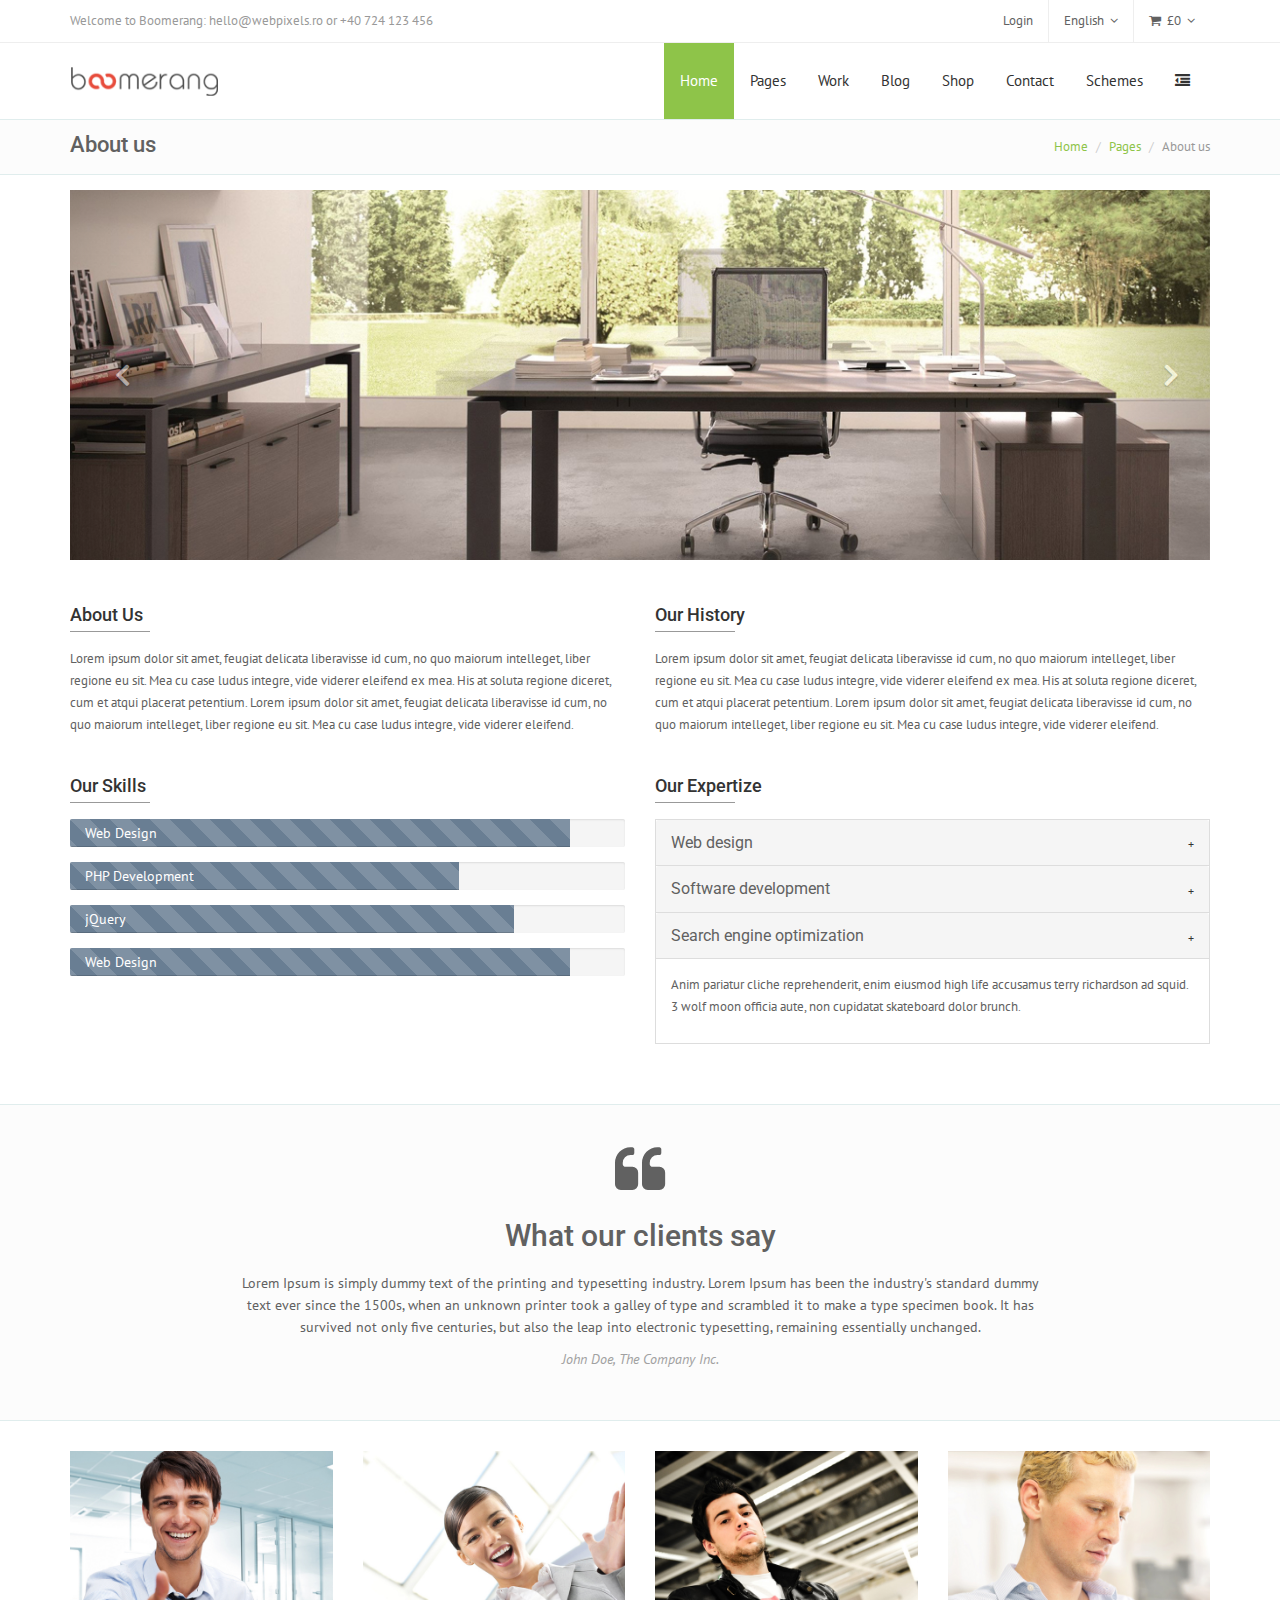
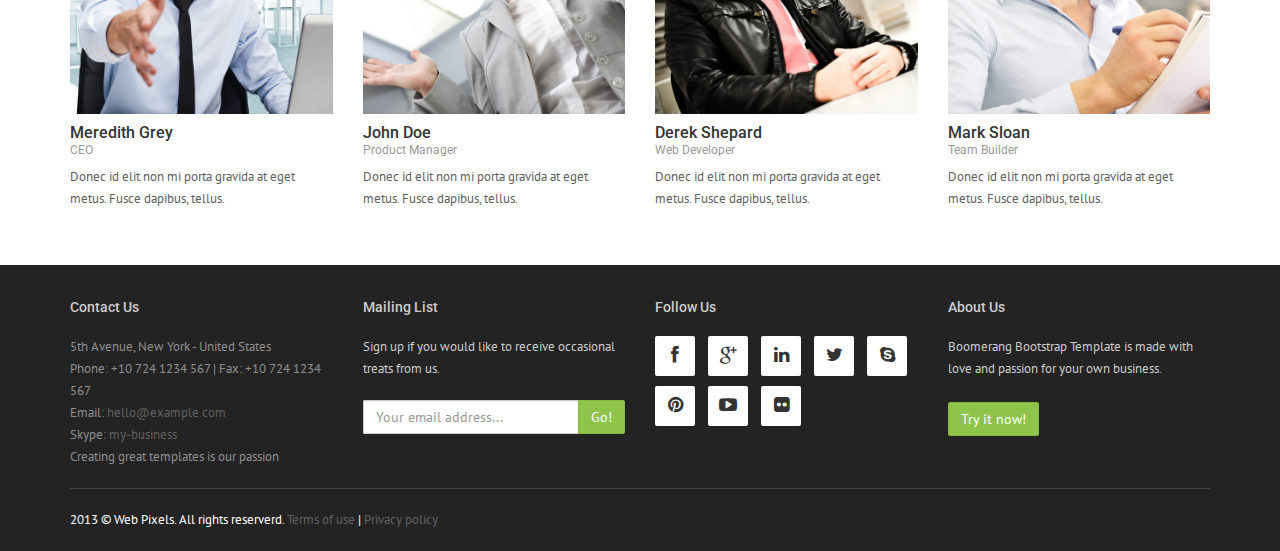
==== about2.html @ cbcce373 "Repositorio ekolimp iniciado" ====
<!DOCTYPE html>
<html>
<head>
	<meta charset="utf-8">
    <title>Boomerang Bootstrap Template: Welcome</title>
    <meta name="viewport" content="width=device-width, initial-scale=1.0">
    
    <!-- Required -->
    <link href="css/global-style.css" rel="stylesheet" type="text/css" media="screen">
<link rel="icon" href="images/favicon.png" type="image/png">

</head>
<body>

<section id="asideMenu" class="aside-menu">
	<form class="form-inline form-search">
        <div class="input-group">
            <input type="search" class="form-control" placeholder="Search..." />
            <span class="input-group-btn">
                <button id="btnHideAsideMenu" class="btn btn-close" type="button" title="Hide sidebar"><i class="fa fa-times"></i></button>
            </span>
        </div>
    </form>
	
    <h5 class="side-section-title">Optional sidebar menu</h5>
    <div class="nav">
    	<ul>
        	<li>
            	<a href="#">Home</a>
            </li>
            <li>
            	<a href="#">About us</a>
            </li>
            <li>
            	<a href="#">Blog</a>
            </li>
            <li>
            	<a href="#">Work</a>
            </li>
            <li>
            	<a href="#">Online shop</a>
            </li>
        </ul>
    </div>
    
    <h5 class="side-section-title">Social media</h5>
    <div class="social-media">
        <a href="#"><i class="fa fa-facebook facebook"></i></a>
        <a href="#"><i class="fa fa-google-plus google"></i></a>
        <a href="#"><i class="fa fa-twitter twitter"></i></a>
    </div>
    
    <h5 class="side-section-title">Contact information</h5>
    <div class="contact-info">
        <h5>Address</h5>
        <p>5th Avenue, New York - United States</p>
        
        <h5>Email</h5>
        <p>hello@webpixels.ro</p>
        
        <h5>Phone</h5>
        <p>+10 724 1234 567</p>
    </div>
</section>
<div class="wrapper">
	<div class="top-header">
	<div class="container">
        <div class="row">
            <div class="col-sm-12">
            	<span class="aux-text hidden-xs">
                    Welcome to Boomerang: hello@webpixels.ro or +40 724 123 456
                </span>
            	<nav class="top-header-menu">
                    <ul class="menu">
                        <li><a href="sign-in.html">Login</a></li>
                        <li class="aux-languages dropdown"><a href="#"><span class="language name">English</span></a>
                            <ul id="auxLanguages" class="sub-menu">
                                <li><a href="#"><span class="language">German</span></a></li>
                                <li><span class="language language-active">English</span></li>
                                <li><a href="#"><span class="language">Greek</span></a></li>
                                <li><a href="#"><span class="language">Spanish</span></a></li>
                            </ul>
                        </li>
                        <li class="shopping-cart dropdown">
                            <a href="#" title="View your shopping cart"><i class="fa fa-shopping-cart"></i><span class="amount">&pound;0</span></a>
                
                            <ul class="sub-menu">     
                                <li>                                      
                                    <div class="dropdown-cart">
                                        <span class="cart-items">You have <strong>3</strong> items in your cart</span>
                                        <table class="table table-cart">
                                            <tbody>
                                                <tr>
                                                    <th colspan="2">Product</th>
                                                    <th class="text-center">Qty</th>
                                                    <th>Total</th>
                                                </tr>
                                            
                                                <tr>
                                                    <td><img src="images/prv/product-3.png" class="img-center" alt=""></td>
                                                    <td><a href="">Asus Ultra Notebook</a></td>
                                                    <td class="text-center">2</td>
                                                    <td>$600.99</td>
                                                </tr>
                                                <tr>
                                                    <td><img src="images/prv/product-2.png" class="img-center" alt=""></td>
                                                    <td><a href="">Mouse Microsoft</a></td>
                                                    <td class="text-center">3</td>
                                                    <td>$600.99</td>
                                                </tr>
                                                <tr>
                                                    <td><img src="images/prv/product-4.png" class="img-center" alt=""></td>
                                                    <td><a href="">Samsung Galaxy S4</a></td>
                                                    <td class="text-center">1</td>
                                                    <td>$600.99</td>
                                                </tr>
                                            </tbody>
                                        </table>
                                        <div class="row">
                                            <div class="col-md-6">
                                                <a href="shop-cart.html" class="btn btn-xs btn-three">Edit cart</a>
                                            </div>
                                            <div class="col-md-6">
                                                <a href="#" class="btn btn-xs btn-two pull-right">Proceed to checkout</a>
                                                <span class="clearfix"></span>
                                            </div>
                                        </div>
                                    </div>
                                </li>                                                                                                    
                            </ul>                                                                                                          
                        </li>
                    </ul>
				</nav>
            </div>
        </div>
    </div>
</div>

<header>
    <div class="navbar navbar-white" role="navigation">
        <div class="container">
            <div class="navbar-header">
            	<button type="button" class="navbar-toggle navbar-toggle-aside-menu">
                    <i class="fa fa-outdent icon-custom"></i>
                </button>
                <button type="button" class="navbar-toggle" data-toggle="collapse" data-target=".navbar-collapse">
                    <span class="sr-only">Toggle navigation</span>
                    <span class="icon-bar"></span>
                    <span class="icon-bar"></span>
                    <span class="icon-bar"></span>
                </button>
                <a class="navbar-brand" href="index.html">
                	<img src="images/boomerang-logo.png" alt="Boomerang Bootstrap Template Logo">
                </a>
            </div>
            <div class="navbar-collapse collapse">
                <ul class="nav navbar-nav navbar-right">
                	<li class="active">
                    	<a href="#" class="dropdown-toggle" data-toggle="dropdown" data-hover="dropdown" data-close-others="true">Home</a>
                        <ul class="dropdown-menu">
                            <li><a href="index.html">Homepage: Landing</a></li>
                            <li><a href="index2.html">Homepage: Classic</a></li>
                            <li><a href="shop-home.html">Homepage: Shop</a></li>
                        </ul>
                	</li>
                    <li class="dropdown">
                    	<a href="#" class="dropdown-toggle" data-toggle="dropdown" data-hover="dropdown" data-close-others="true">Pages</a>
                        <ul class="dropdown-menu">
                            <li><a href="about.html">About us: One</a></li>
                            <li><a href="about2.html">About us: Two</a></li>
                            <li><a href="services.html">Services: One</a></li>
                            <li><a href="services2.html">Services: Two</a></li>
                            <li><a href="team.html">Team</a></li>
                            <li><a href="listings.html">Listings</a></li>
                            <li><a href="pricing.html">Pricing plans</a></li>
                            <li><a href="timeline.html">Timeline</a></li>
                            <li><a href="sign-in.html">Sign in</a></li>
                            <li><a href="sign-up.html">Sign up</a></li>
                            <li><a href="shop-account.html">Sign in/Sign up</a></li>
                            <li><a href="faq.html">FAQ</a></li>
                            <li><a href="404.html">Error 404</a></li>
                        </ul>
                	</li>
                    <li class="dropdown">
                    	<a href="#" class="dropdown-toggle" data-toggle="dropdown" data-hover="dropdown" data-close-others="true">Work</a>
                        <ul class="dropdown-menu">
                            <li><a href="work.html">Work: Basic 3 columns</a></li>
                            <li><a href="work2.html">Work: Basic 4 columns</a></li>
                            <li><a href="work3.html">Work: With header 3 columns</a></li>
                            <li><a href="work4.html">Work: With header 4 columns</a></li>
                            <li><a href="work-project.html">Single project: Fluid</a></li>
                            <li><a href="work-project2.html">Single project: Vertical</a></li>
                        </ul>
                	</li>
                    <li class="dropdown">
                    	<a href="#" class="dropdown-toggle" data-toggle="dropdown" data-hover="dropdown" data-close-others="true">Blog</a>
                        <ul class="dropdown-menu">
                            <li><a href="blog-grid.html">Blog: Grid Large</a></li>
                            <li><a href="blog-grid2.html">Blog: Grid Medium</a></li>
                            <li><a href="blog-list.html">Blog: List</a></li>
                            <li><a href="blog-masonry.html">Blog: Masonry </a></li>
                            <li><a href="blog-post.html">Post: Standard</a></li>
                            <li><a href="blog-post2.html">Post: Fluid</a></li>
                        </ul>
                	</li>
                    <li class="dropdown">
                    	<a href="#" class="dropdown-toggle" data-toggle="dropdown" data-hover="dropdown" data-close-others="true">Shop</a>
                        <ul class="dropdown-menu">
                            <li><a href="shop-home.html">Homepage</a></li>
                            <li><a href="shop-products.html">All products</a></li>
                            <li><a href="shop-product.html">Single product</a></li>
                            <li><a href="shop-cart.html">Cart</a></li>
                            <li><a href="shop-account.html">Account</a></li>
                            <li><a href="shop-profile.html">User profile</a></li>
                            <li><a href="shop-order-history.html">Order history</a></li>
                            <li><a href="shop-whishlist.html">Whishlist</a></li>
                            <li><a href="shop-invoice.html">Invoice</a></li>
                            
                        </ul>
                	</li>
                    <li class="dropdown">
                    	<a href="#" class="dropdown-toggle" data-toggle="dropdown" data-hover="dropdown" data-close-others="true">Contact</a>
                        <ul class="dropdown-menu">
                            <li><a href="contact.html">Contact: Fluid</a></li>
                            <li><a href="contact2.html">Contact: Compact</a></li>
                        </ul>
                	</li>
                    <li class="dropdown hidden-xs">
                    	<a href="#" class="dropdown-toggle" data-toggle="dropdown" data-hover="dropdown" data-close-others="true">Schemes</a>
                        <ul class="dropdown-menu">
                            <li>
                            	<div class="dropdown-style-switcher">
                                    <form class="form-light">
                                        <div class="row">
                                            <div class="col-md-6">
                                                <div class="form-group">
                                                    <label>Layout</label>
                                                    <select id="cmbLayout" class="form-control">
                                                    	<option value="1">Fluid</option>
                                                        <option value="2">Boxed</option>
                                                    </select>
                                                </div>
                                            </div>
                                            <div class="col-md-6">
                                                <div class="form-group">
                                                    <label for="lastName">Colors</label>
                                                    <span class="color-picker">
                                                    	<a href="#" id="cmdRed" class="color-red" title="Red">Red</a>
                                                        <a href="#" id="cmdViolet" class="color-violet" title="Violet">Violet</a>
                                                        <a href="#" id="cmdBlue" class="color-blue" title="Blue">Blue</a>
                                                        <a href="#" id="cmdGreen" class="color-green" title="Green">Green</a>
                                                        <a href="#" id="cmdYellow" class="color-yellow" title="Yellow">Yellow</a>
                                                        <a href="#" id="cmdOrange" class="color-orange" title="Orange">Orange</a>
                                                    </span>
                                                </div>
                                            </div>
                                        </div>  
                                        <div class="row">
                                            <div class="col-md-6">
                                                <div class="form-group">
                                                    <label>Top Header</label>
                                                    <select id="cmbTopHeader" class="form-control">
                                                        <option value="1">Show</option>
                                                        <option value="2">Hide</option>
                                                    </select>
                                                 </div>
                                             </div>
                                        </div>
                                                
                                        <div class="row hide">
                                            <div class="col-md-6">
                                                <div class="form-group">
                                                    <label>Header style</label>
                                                    <select id="cmbTopHeader" class="form-control">
                                                        <option value="1">Header style 1</option>
                                                        <option value="2">Header style 2</option>
                                                    </select>
                                                 </div>
                                             </div>
                                        </div>      
                                        <div class="row">
                                            <div class="col-md-6">
                                                <div class="form-group">
                                                    <label>Choose pattern/background</label>
                                                    <select id="cmbBackground" class="form-control">
                                                    	<option value="1">Pattern 1</option>
                                                        <option value="2">Pattern 2</option>
                                                        <option value="3">Pattern 3</option>
                                                        <option value="4">Pattern 4</option>
                                                        <option value="5">Background 1</option>
                                                        <option value="6">Background 2</option>
                                                    </select>
                                                 </div>
                                            </div>
                                        </div>
                                    </form>
                                </div>
                            </li>
                        </ul>
                	</li>
                    <li class="dropdown hide" style="z-index:500;">
                    	<a href="#" class="dropdown-toggle dropdown-form-toggle" data-toggle="dropdown"><i class="fa fa-search"></i></a>
                        <ul class="dropdown-menu dropdown-menu-user">
                            <li id="dropdownForm">
                            	<div class="dropdown-form">
                                	<form role="form" class="p-15">
                                        <div class="form-group">
                                        	<input type="search" class="form-control" id="email" placeholder="Enter email">
                                        </div>
                                    </form>
                                </div>
                            </li>
                        </ul>
                	</li>
                    <li class="hidden-xs">
                        <a href="#" id="cmdAsideMenu" class="dropdown-toggle dropdown-form-toggle" title="Open sidebar">
                        	<i class="fa fa-outdent"></i>
                        </a>
                    </li>
                </ul>
            </div><!--/.nav-collapse -->
        </div>
    </div>
</header>
    <div class="pg-opt pin">
        <div class="container">
            <div class="row">
                <div class="col-md-6">
                    <h2>About us</h2>
                </div>
                <div class="col-md-6">
                    <ol class="breadcrumb">
                        <li><a href="#">Home</a></li>
                        <li><a href="#">Pages</a></li>
                        <li class="active">About us</li>
                    </ol>
                </div>
                
            </div>
        </div>
    </div>
    
    <section class="slice p-15">
        <div class="w-section inverse">
            <div class="container">
                <div id="homepageCarousel" class="carousel carousel-1 slide color-two-l" data-ride="carousel">
                    <!-- Indicators -->
                    <ol class="carousel-indicators hide">
                        <li data-target="#homepageCarousel" data-slide-to="0" class="active"></li>
                    </ol>
                    
                    <div class="carousel-inner" style="height:370px;">
                        <div class="item active">
                            <img src="images/prv/about-img-1.jpg" alt="">
                        </div>  
                        <div class="item">
                            <img src="images/prv/about-img-2.jpg" alt="">
                        </div>        
                    </div>
                    
                    <!-- Controls -->
                    <a class="left carousel-control" href="#homepageCarousel" data-slide="prev">
                        <i class="fa fa-angle-left"></i>
                    </a>
                    <a class="right carousel-control" href="#homepageCarousel" data-slide="next">
                        <i class="fa fa-angle-right"></i>
                    </a>     
                </div>
            </div>
        </div>
    </section>
    
    <section class="slice bg-3">
        <div class="w-section inverse">
            <div class="container">
                <div class="row">
                    <div class="col-md-6">
                        <h3 class="section-title">About us</h3>
                        <p>
                        Lorem ipsum dolor sit amet, feugiat delicata liberavisse id cum, no quo maiorum intelleget, liber regione eu sit. Mea cu case ludus integre, vide viderer eleifend ex mea. His at soluta regione diceret, cum et atqui placerat petentium. Lorem ipsum dolor sit amet, feugiat delicata liberavisse id cum, no quo maiorum intelleget, liber regione eu sit. Mea cu case ludus integre, vide viderer eleifend.
                        </p>
                    </div>
                    <div class="col-md-6">
                        <h3 class="section-title">Our history</h3>
                        <p>
                        Lorem ipsum dolor sit amet, feugiat delicata liberavisse id cum, no quo maiorum intelleget, liber regione eu sit. Mea cu case ludus integre, vide viderer eleifend ex mea. His at soluta regione diceret, cum et atqui placerat petentium. Lorem ipsum dolor sit amet, feugiat delicata liberavisse id cum, no quo maiorum intelleget, liber regione eu sit. Mea cu case ludus integre, vide viderer eleifend.
                        </p>
                    </div>
                </div>
                <div class="row">
                    <div class="col-md-6">
                        <div class="subsection">
                            <h3 class="section-title">Our skills</h3>
                            <div class="progress progress-striped">
                                <div class="progress-bar progress-bar-two" role="progressbar" aria-valuenow="90" aria-valuemin="0" aria-valuemax="100" style="width: 90%">
                                <span class="sr-only">Web Design</span>
                                </div>
                            </div>
                            <div class="progress progress-striped">
                                <div class="progress-bar progress-bar-two" role="progressbar" aria-valuenow="70" aria-valuemin="0" aria-valuemax="100" style="width: 70%">
                                <span class="sr-only">PHP Development</span>
                                </div>
                            </div>
                            <div class="progress progress-striped">
                                <div class="progress-bar progress-bar-two" role="progressbar" aria-valuenow="80" aria-valuemin="0" aria-valuemax="100" style="width: 80%">
                                <span class="sr-only">jQuery</span>
                                </div>
                            </div>
                            <div class="progress progress-striped">
                                <div class="progress-bar progress-bar-two" role="progressbar" aria-valuenow="90" aria-valuemin="0" aria-valuemax="100" style="width: 90%">
                                <span class="sr-only">Web Design</span>
                                </div>
                            </div>
                        </div>
                    </div>
                    <div class="col-md-6">
                        <div class="subsection">
                            <h3 class="section-title">Our expertize</h3>
                            <div class="widget">
                                <div class="panel-group" id="accordion">
                                    <div class="panel panel-default">
                                      <div class="panel-heading">
                                        <h4 class="panel-title">
                                          <a data-toggle="collapse" data-parent="#accordion" href="#collapseOne" class="collapsed">
                                            Web design
                                          </a>
                                        </h4>
                                      </div>
                                      <div id="collapseOne" class="panel-collapse collapse" style="height: 0px;">
                                        <div class="panel-body">
                                        <p>
                                          Anim pariatur cliche reprehenderit, enim eiusmod high life accusamus terry richardson ad squid. 3 wolf moon officia aute, non cupidatat skateboard dolor brunch. Food truck quinoa nesciunt laborum eiusmod. Brunch 3 wolf moon tempor, sunt aliqua put a bird on it squid single-origin coffee nulla assumenda shoreditch et. Nihil anim keffiyeh helvetica, craft beer labore wes anderson cred nesciunt sapiente ea proident. Ad vegan excepteur butcher vice lomo.
                                        </p>
                                        </div>
                                      </div>
                                    </div>
                                    <div class="panel panel-default">
                                      <div class="panel-heading">
                                        <h4 class="panel-title">
                                          <a data-toggle="collapse" data-parent="#accordion" href="#collapseTwo" class="collapsed">
                                            Software development
                                          </a>
                                        </h4>
                                      </div>
                                      <div id="collapseTwo" class="panel-collapse collapse" style="height: 0px;">
                                        <div class="panel-body">
                                          <p>
                                          Anim pariatur cliche reprehenderit, enim eiusmod high life accusamus terry richardson ad squid. 3 wolf moon officia aute, non cupidatat skateboard dolor brunch. Food truck quinoa nesciunt laborum eiusmod. Brunch 3 wolf moon tempor, sunt aliqua put a bird on it squid single-origin coffee nulla assumenda shoreditch et. Nihil anim keffiyeh helvetica, craft beer labore wes anderson cred nesciunt sapiente ea proident. Ad vegan excepteur butcher vice lomo.
                                        </p>
                                        </div>
                                      </div>
                                    </div>
                                    <div class="panel panel-default">
                                      <div class="panel-heading">
                                        <h4 class="panel-title">
                                          <a data-toggle="collapse" data-parent="#accordion" href="#collapseThree" class="">
                                            Search engine optimization
                                          </a>
                                        </h4>
                                      </div>
                                      <div id="collapseThree" class="panel-collapse in" style="height: auto;">
                                        <div class="panel-body">
                                          <p>
                                          Anim pariatur cliche reprehenderit, enim eiusmod high life accusamus terry richardson ad squid. 3 wolf moon officia aute, non cupidatat skateboard dolor brunch.
                                        </p>
                                        </div>
                                      </div>
                                    </div>
                                  </div>
                            </div>
                        </div>
                    </div>
                </div>
            </div>
        </div>
    </section>
         
    <section class="slice bg-5">
        <div class="w-section inverse">
            <div class="container">
                <div class="row">
                    <div class="col-md-12">
                        <div class="text-center">
                            <h4><i class="fa fa-quote-left fa-3x"></i></h4>
                            <h2>What our clients say</h2>
                            <div class="testimonial-text">
                                <p>
                                   Lorem Ipsum is simply dummy text of the printing and typesetting industry. Lorem Ipsum has been the industry's standard dummy text ever since the 1500s, when an unknown printer took a galley of type and scrambled it to make a type specimen book. It has survived not only five centuries, but also the leap into electronic typesetting, remaining essentially unchanged.
                                </p>
                                <p class="testimonial-author">John Doe, The Company Inc.</p>
                            </div>
                            <span class="clearfix"></span>
                        </div>
                    </div>
                </div>
            </div>
        </div>
    </section>
    
    <section class="slice bg-3 animate-hover-slide-3">
        <div class="w-section inverse">
            <div class="container">
                <div class="row">   
                	<div class="col-md-3">
                        <div class="w-box inverse">
                            <div class="figure">
                                <img alt="" src="images/prv/team-img-5.jpg" class="img-responsive">
                                <div class="figcaption">                                    
                                    <ul class="social-icons text-right">
                                    	<li class="text pull-left">More on:</li>
                                        <li class="facebook"><a href="#"><i class="fa fa-facebook"></i></a></li>
                                        <li class="twitter"><a href="#"><i class="fa fa-twitter"></i></a></li>
                                        <li class="linkedin"><a href="#"><i class="fa fa-linkedin"></i></a></li>
                                    </ul>
                                </div>
                            </div>
                            <h2>Meredith Grey<small>CEO</small></h2>
                            <p>
                            Donec id elit non mi porta gravida at eget metus. Fusce dapibus, tellus.
                            </p>
                        </div>
                    </div>

                    <div class="col-md-3">
                        <div class="w-box inverse">
                            <div class="figure">
                                <img alt="" src="images/prv/team-img-3.jpg" class="img-responsive">
                                <div class="figcaption">                                    
                                    <ul class="social-icons text-right">
                                    	<li class="text pull-left">More on:</li>
                                        <li class="facebook"><a href="#"><i class="fa fa-facebook"></i></a></li>
                                        <li class="twitter"><a href="#"><i class="fa fa-twitter"></i></a></li>
                                        <li class="linkedin"><a href="#"><i class="fa fa-linkedin"></i></a></li>
                                    </ul>
                                </div>
                            </div>
                            <h2>John Doe<small>Product Manager</small></h2>
                            <p>
                            Donec id elit non mi porta gravida at eget metus. Fusce dapibus, tellus.
                            </p>
                        </div>
                    </div>
                    
                    <div class="col-md-3">
                        <div class="w-box inverse">
                            <div class="figure">
                                <img alt="" src="images/prv/team-img-1.jpg" class="img-responsive">
                                <div class="figcaption">                                    
                                    <ul class="social-icons text-right">
                                    	<li class="text pull-left">More on:</li>
                                        <li class="facebook"><a href="#"><i class="fa fa-facebook"></i></a></li>
                                        <li class="twitter"><a href="#"><i class="fa fa-twitter"></i></a></li>
                                        <li class="linkedin"><a href="#"><i class="fa fa-linkedin"></i></a></li>
                                    </ul>
                                </div>
                            </div>
                            <h2>Derek Shepard<small>Web Developer</small></h2>
                            <p>
                            Donec id elit non mi porta gravida at eget metus. Fusce dapibus, tellus.
                            </p>
                        </div>
                    </div>
                    
                    <div class="col-md-3">
                        <div class="w-box inverse">
                            <div class="figure">
                                <img alt="" src="images/prv/team-img-2.jpg" class="img-responsive">
                                <div class="figcaption">                                    
                                    <ul class="social-icons text-right">
                                    	<li class="text pull-left">More on:</li>
                                        <li class="facebook"><a href="#"><i class="fa fa-facebook"></i></a></li>
                                        <li class="twitter"><a href="#"><i class="fa fa-twitter"></i></a></li>
                                        <li class="linkedin"><a href="#"><i class="fa fa-linkedin"></i></a></li>
                                    </ul>
                                </div>
                            </div>
                            <h2>Mark Sloan<small>Team Builder</small></h2>
                            <p>
                            Donec id elit non mi porta gravida at eget metus. Fusce dapibus, tellus.
                            </p>
                        </div>
                    </div>
        
                </div>
            </div>
        </div>
    </section>
    
        <footer>
    <div class="container">
        <div class="row">
            <div class="col-md-3">
            	<div class="col">
                   <h4>Contact us</h4>
                   <ul>
                        <li>5th Avenue, New York - United States</li>
                        <li>Phone: +10 724 1234 567 | Fax: +10 724 1234 567 </li>
                        <li>Email: <a href="mailto:hello@example.com" title="Email Us">hello@example.com</a></li>
                        <li>Skype: <a href="skype:my.business?call" title="Skype us">my-business</a></li>
                        <li>Creating great templates is our passion</li>
                    </ul>
                 </div>
            </div>
            
            <div class="col-md-3">
            	<div class="col">
                    <h4>Mailing list</h4>
                    <p>Sign up if you would like to receive occasional treats from us.</p>
                    <form class="form-inline">
                        <div class="input-group">
                            <input type="text" class="form-control" placeholder="Your email address..." />
                            <span class="input-group-btn">
                                <button class="btn btn-two" type="button">Go!</button>
                            </span>
                        </div>
                    </form>
                </div>
            </div>
            
            <div class="col-md-3">
            	<div class="col col-social-icons">
                    <h4>Follow us</h4>
                    <a href="#"><i class="fa fa-facebook"></i></a>
                    <a href="#"><i class="fa fa-google-plus"></i></a>
                    <a href="#"><i class="fa fa-linkedin"></i></a>
                    <a href="#"><i class="fa fa-twitter"></i></a>
                    <a href="#"><i class="fa fa-skype"></i></a>
                    <a href="#"><i class="fa fa-pinterest"></i></a>
                    <a href="#"><i class="fa fa-youtube-play"></i></a>
                    <a href="#"><i class="fa fa-flickr"></i></a>
                </div>
            </div>

             <div class="col-md-3">
             	<div class="col">
                    <h4>About us</h4>
                    <p>
                    Boomerang Bootstrap Template is made with love and passion for your own business.
                    <br /><br />
                    <a href="#" class="btn btn-two">Try it now!</a>
                    </p>
                </div>
            </div>
        </div>
        
        <hr />
        
        <div class="row">
        	<div class="col-lg-9 copyright">
            	2013 &copy; Web Pixels. All rights reserverd. 
                <a href="#">Terms of use</a> | 
                <a href="#">Privacy policy</a>
            </div>
            <div class="col-lg-3 footer-logo">
            	
            </div>
        </div>
    </div>
</footer></div>

<!-- JavaScript -->
<script type="text/javascript" src="js/jquery.js"></script>
<script type="text/javascript" src="assets/bootstrap/js/bootstrap.min.js"></script>
<script type="text/javascript" src="js/modernizr.custom.js"></script>
<script type="text/javascript" src="js/jquery.mousewheel-3.0.6.pack.js"></script>
<script type="text/javascript" src="js/jquery.cookie.js"></script>
<script type="text/javascript" src="js/jquery.easing.js"></script>

<!--[if lt IE 9]>
    <script src="js/html5shiv.js"></script>
    <script src="js/respond.min.js"></script>
<![endif]-->

<script type="text/javascript" src="assets/hover-dropdown/bootstrap-hover-dropdown.min.js"></script>
<script type="text/javascript" src="assets/masonry/masonry.js"></script>
<script type="text/javascript" src="assets/page-scroller/jquery.ui.totop.min.js"></script>
<script type="text/javascript" src="assets/mixitup/jquery.mixitup.js"></script>
<script type="text/javascript" src="assets/mixitup/jquery.mixitup.init.js"></script>
<script type="text/javascript" src="assets/fancybox/jquery.fancybox.pack.js?v=2.1.5"></script>
<script type="text/javascript" src="assets/easy-pie-chart/jquery.easypiechart.js"></script>
<script type="text/javascript" src="assets/waypoints/waypoints.min.js"></script>
<script type="text/javascript" src="js/jquery.wp.custom.js"></script>
</body>
</html>
---- css/global-style.css ----
/*Theme Name: Boomerang Bootstrap TemplateTheme URI: http://preview.webpixels.ro/bomerang/Description: Boomerang Bootstrap Template for corporate, digital agency, photostudio, creative, frelancers or business. Based on a unique, clean & minimal design and packed with a tons of cool features.Author: Alexis EnacheAuthor URI: http://www.webpixels.roVersion: 1.1License URI: http://wrapbootstrap.com*/@import url(http://fonts.googleapis.com/css?family=PT+Sans:400,700,400italic);
  @import "http://fonts.googleapis.com/css?family=Roboto:400,300,500,500italic,700,900,400italic,700italic";
  @import url(../assets/bootstrap/css/bootstrap.min.css);
  @import url(../assets/fancybox/jquery.fancybox.css);
  @import url(../font-awesome/css/font-awesome.css);
  @import url(../assets/animate/animate.css);
  @import url(../assets/easy-pie-chart/easypiechart.css);
  @import url(../assets/timeline/timeline.css);
  body
{
  background:#f3f3f3;
  font-family:"PT Sans",sans-serif !important;
  font-size:13px;
  line-height:22px;
  font-weight:300;
  color:#616161
}
.body-bg-1
{
  background:url("../images/background/slash_it.png") repeat
}
.body-bg-2
{
  background:url("../images/background/grey_wash_wall.png") repeat
}
.body-bg-3
{
  background:url("../images/background/mooning.png") repeat
}
.body-bg-4
{
  background:url("../images/background/squairy_light.png") repeat
}
.body-bg-5
{
  background:url("../images/background/bg-img-1.jpg") no-repeat fixed
}
.body-bg-6
{
  background:url("../images/background/bg-img-2.jpg") no-repeat fixed
}


/* MODIFICADO REYZ */

.wp-theme-3 .btn
{
  font-weight:normal;
  white-space:nowrap;
  vertical-align:middle;
  cursor:pointer;
  background-image:none;
  border:1px solid transparent;
  border-radius:2px;
  -webkit-user-select:none;
  -moz-user-select:none;
  -ms-user-select:none;
  -o-user-select:none;
  user-select:none
}
.wp-theme-3 .btn i
{
  margin-right:4px
}
.wp-theme-3 .btn-lg
{
  padding:10px 16px;
  font-size:18px;
  line-height:1.33;
  border-radius:3px
}
.wp-theme-3 .btn-lg i
{
  font-size:24px;
  position:relative;
  top:3px
}
.wp-theme-3 .btn-xs
{
  padding:4px 10px
}
.wp-theme-3 .btn-one
{
  background-color:none;
  border:2px solid #FFF;
  color:#FFF
}
.wp-theme-3 .btn-one:hover,.wp-theme-3 .btn-one:focus,.wp-theme-3 .btn-one:active,.wp-theme-3 .btn-one.active,.wp-theme-3 .open .dropdown-toggle.btn-one
{
  color:#8ec449;
  background-color:#FFF;
  border-color:#FFF
}
.wp-theme-3 .btn-one:active,.wp-theme-3 .btn-one.active,.wp-theme-3 .open .dropdown-toggle.btn-one
{
  background-image:none
}
.wp-theme-3 .btn-two
{
  color:#ffffff;
  background-color:#8ec449;
  border:1px solid;
  border-color:#84ba3f
}
.wp-theme-3 .btn-two:hover,.wp-theme-3 .btn-two:focus,.wp-theme-3 .btn-two:active,.wp-theme-3 .btn-two.active,.wp-theme-3 .open .dropdown-toggle.btn-two
{
  color:#ffffff;
  background-color:#7ab035;
  border-color:#7ab035
}
.wp-theme-3 .btn-two:active,.wp-theme-3 .btn-two.active,.wp-theme-3 .open .dropdown-toggle.btn-two
{
  background-image:none
}
.wp-theme-3 .btn-three
{
  color:#ffffff;
  background-color:#333;
  border:1px solid;
  border-color:#292929
}
.wp-theme-3 .btn-three:hover,.wp-theme-3 .btn-three:focus,.wp-theme-3 .btn-three:active,.wp-theme-3 .btn-three.active,.wp-theme-3 .open .dropdown-toggle.btn-three
{
  color:#ffffff;
  background-color:#1f1f1f;
  border-color:#1f1f1f
}
.wp-theme-3 .btn-three:active,.wp-theme-3 .btn-three.active,.wp-theme-3 .open .dropdown-toggle.btn-three
{
  background-image:none
}
.wp-theme-3 .btn-four
{
  background-color:none;
  border:2px solid #8ec449;
  color:#8ec449
}
.wp-theme-3 .btn-four:hover,.wp-theme-3 .btn-four:focus,.wp-theme-3 .btn-four:active,.wp-theme-3 .btn-four.active,.wp-theme-3 .open .dropdown-toggle.btn-four
{
  color:#FFF;
  background-color:#8ec449
}
.wp-theme-3 .btn-four:active,.wp-theme-3 .btn-four.active,.wp-theme-3 .open .dropdown-toggle.btn-four
{
  background-image:none
}
.wp-theme-3 h1,.wp-theme-3 h2,.wp-theme-3 h3,.wp-theme-3 h4,.wp-theme-3 h5,.wp-theme-3 h6
{
  font-family:"Roboto",sans-serif !important
}
.wp-theme-3 p
{
  line-height:22px
}
.wp-theme-3 a
{
  color:#616161;
  cursor:pointer
}
.wp-theme-3 a:hover
{
  color:#8ec449;
  text-decoration:none;
  -o-transition:.3s;
  -ms-transition:.3s;
  -moz-transition:.3s;
  -webkit-transition:.3s;
  transition:.35s
}
.wp-theme-3 .bg-2
{
  background:#8ec449;
  color:#FFF
}
.wp-theme-3 .bg-5
{
  background:#fcfcfc;
  border-top:1px solid #e0eded;
  border-bottom:1px solid #e0eded
}
.wp-theme-3 .bg-3
{
  background:#fff;
  color:#616161
}
.wp-theme-3 .bg-4
{
  background:#333;
  color:#FFF
}
.wp-theme-3 .dark
{
  background:#333;
  color:#FFF
}
.wp-theme-3 .red
{
  background:#e74c3c;
  color:#FFF
}
.wp-theme-3 .orange
{
  background:#f39c12;
  color:#FFF
}
.wp-theme-3 .green
{
  background:#f39c12;
  color:#FFF
}
.wp-theme-3 .blue
{
  background:#3498db;
  color:#FFF
}
.wp-theme-3 .light
{
  background:#fff;
  color:#616161 !important
}
.wp-theme-3 .blockquote-1:hover
{
  border-color:#8ec449
}
.wp-theme-3 .blockquote-1 p
{
  font-size:13px
}
.wp-theme-3 .section-title
{
  margin:0 0 15px 0;
  padding:0 0 8px 0;
  font-size:18px;
  font-weight:500;
  color:#333;
  text-transform:capitalize;
  position:relative;
  overflow:hidden
}
.wp-theme-3 .section-title strong
{
  color:#8ec449;
  font-weight:500
}
.wp-theme-3 .section-title:after
{
  content:"";
  height:1px;
  background:#999;
  width:80px;
  position:absolute;
  top:26px;
  left:0
}
.wp-theme-3 .section-title.white
{
  color:#fff;
  background:none
}
.wp-theme-3 .section-title.white:after
{
  background:#fff
}
.wp-theme-3 .navbar-white
{
  margin:0;
  padding:0;
  background:#fff;
  border:0;
  border-bottom:1px solid #e0eded;
  border-radius:0;
  z-index:1000
}
.wp-theme-3 .navbar-white .navbar-nav>li>a
{
  color:#333;
  padding:28px 16px;
  margin-right:0;
  font-size:15px;
  font-weight:normal
}
.wp-theme-3 .navbar-white .navbar-nav>li>a.dropdown-form-toggle
{
  color:#333;
  padding:14px 16px;
  margin-top:14px;
  margin-right:4px;
  font-size:15px;
  font-weight:normal
}
.wp-theme-3 .navbar-white .navbar-nav>li>a:hover,.wp-theme-3 .navbar-white .navbar-nav>li>a:focus
{
  color:#8ec449;
  background-color:transparent
}
.wp-theme-3 .navbar-white .navbar-nav>.active>a,.wp-theme-3 .navbar-white .navbar-nav>.active>a:hover,.wp-theme-3 .navbar-white .navbar-nav>.active>a:focus
{
  color:#FFF;
  background-color:#8ec449;
  border-radius:0
}
.wp-theme-3 .navbar-white .navbar-nav>.disabled>a,.wp-theme-3 .navbar-white .navbar-nav>.disabled>a:hover,.wp-theme-3 .navbar-white .navbar-nav>.disabled>a:focus
{
  color:#cccccc;
  background-color:transparent
}
.wp-theme-3 .navbar-white .navbar-toggle
{
  border-color:#333;
  margin-top:20px
}
.wp-theme-3 .navbar-white .navbar-toggle .icon-bar
{
  background-color:#4c4c4c
}
.wp-theme-3 .navbar-white .navbar-toggle .icon-custom
{
  font-size:18px
}
.wp-theme-3 .navbar-white .navbar-toggle:hover,.wp-theme-3 .navbar-white .navbar-toggle:focus
{
  background-color:#8ec449;
  border-color:#8ec449
}
.wp-theme-3 .navbar-white .navbar-toggle:hover .icon-bar,.wp-theme-3 .navbar-white .navbar-toggle:focus .icon-bar
{
  background-color:#FFF
}
.wp-theme-3 .navbar-white .navbar-toggle:hover .icon-custom,.wp-theme-3 .navbar-white .navbar-toggle:focus .icon-custom
{
  color:#FFF
}
.wp-theme-3 .navbar-white .navbar-toggle-aside-menu
{
  padding:8px 10px 2px 10px
}
.wp-theme-3 .navbar-white .navbar-collapse,.wp-theme-3 .navbar-white .navbar-form
{
  border-color:#e7e7e7
}
.wp-theme-3 .navbar-white .navbar-nav>.dropdown>a:hover .caret,.wp-theme-3 .navbar-white .navbar-nav>.dropdown>a:focus .caret
{
  border-top-color:#FFF;
  border-bottom-color:#FFF
}
.wp-theme-3 .navbar-white .navbar-nav>.open>a,.wp-theme-3 .navbar-white .navbar-nav>.open>a:hover,.wp-theme-3 .navbar-white .navbar-nav>.open>a:focus
{
  color:#FFF;
  background-color:#8ec449
}
.wp-theme-3 .navbar-white .navbar-nav>.open>a .caret,.wp-theme-3 .navbar-white .navbar-nav>.open>a:hover .caret,.wp-theme-3 .navbar-white .navbar-nav>.open>a:focus .caret
{
  border-top-color:#FFF;
  border-bottom-color:#FFF
}
.wp-theme-3 .navbar-white .navbar-nav>.dropdown>a .caret
{
  border-top-color:#4c4c4c;
  border-bottom-color:#4c4c4c
}
.wp-theme-3 .navbar-white .dropdown-menu
{
  min-width:180px;
  background:#FFF;
  border:0;
  border-top:1px solid #8ec449;
  border-bottom:3px solid #8ec449;
  border-radius:0
}
.wp-theme-3 .navbar-white .dropdown-menu:after,.wp-theme-3 .arrow_box:before
{
  bottom:100%;
  left:86%;
  border:solid transparent;
  content:" ";
  height:0;
  width:0;
  position:absolute;
  pointer-events:none
}
.wp-theme-3 .navbar-white .dropdown-menu:after
{
  border-color:rgba(231,76,60,0);
  border-bottom-color:#fff;
  border-width:10px;
  margin-left:0
}
.wp-theme-3 .navbar-white .dropdown-menu:before
{
  border-color:rgba(231,76,60,0);
  border-bottom-color:#fff;
  border-width:10px;
  margin-left:0
}
.wp-theme-3 .navbar-white .dropdown-menu-user:after
{
  border-color:rgba(231,76,60,0);
  border-bottom-color:#8ec449;
  border-width:10px;
  margin-left:24px
}
.wp-theme-3 .navbar-white .dropdown-menu-user:before
{
  border-color:rgba(231,76,60,0);
  border-bottom-color:#8ec449;
  border-width:10px;
  margin-left:-10px
}
.wp-theme-3 .navbar-white .dropdown-menu>li
{
  border-bottom:1px solid #e0eded
}
.wp-theme-3 .navbar-white .dropdown-menu>li:last-child
{
  border:0
}
.wp-theme-3 .navbar-white .dropdown-menu>li>a
{
  color:#333;
  padding:8px 15px
}
.wp-theme-3 .navbar-white .dropdown-menu>li>a:hover
{
  background:#8ec449;
  color:#FFF
}
.wp-theme-3 .navbar-white .dropdown-menu label.checkbox
{
  color:#333
}
.wp-theme-3 .navbar-white .dropdown-form h4
{
  margin:0;
  padding:15px 15px 5px 15px;
  color:#FFF
}
.wp-theme-3 .nav>ul
{
  margin:0;
  padding:0;
  list-style:none
}
.wp-theme-3 .nav>ul>li
{
  border-bottom:1px solid #333
}
.wp-theme-3 .nav>ul>li>a
{
  display:block;
  padding:10px 15px;
  font-size:14px;
  color:#fff
}
.wp-theme-3 .nav>ul>li>a:hover
{
  text-decoration:none;
  color:#8ec449;
  background:#292929
}
.wp-theme-3 .nav>ul>li>a>i
{
  margin-right:5px
}
.wp-theme-3 .pg-opt
{
  border-bottom:1px solid #e0eded;
  background:#fcfcfc
}
.wp-theme-3 .pg-opt.fixed
{
  width:100%;
  position:fixed;
  top:0px;
  background:rgba(250,250,250,0.9);
  border-bottom:1px solid #e0eded;
  z-index:900
}
.wp-theme-3 .pg-opt h2
{
  margin:0;
  padding:14px 0;
  font-size:22px;
  line-height:100%
}
.wp-theme-3 .pg-opt.fixed h2
{
  margin-bottom:15px
}
.wp-theme-3 .pg-opt hr
{
  margin:0;
  border-top-color:#dde1e6;
  -webkit-box-shadow:0 1px 0 #fbfbfc;
  -moz-box-shadow:0 1px 0 #fbfbfc;
  box-shadow:0 1px 0 #fbfbfc
}
.wp-theme-3 .pg-opt.fixed hr
{
  display:none
}
.wp-theme-3 .pg-opt .breadcrumb
{
  float:right;
  margin:0;
  padding:16px 0;
  background:none;
  border-radius:0
}
.wp-theme-3 .pg-opt .breadcrumb a
{
  color:#8ec449
}
  @media only screen and (max-width:767px)
{
.wp-theme-3 .pg-opt .pg-nav
{
  float:left;
  margin-bottom:10px
}
.wp-theme-3 .pg-opt h2
{
  padding:20px 0 0 0
}

}
.wp-theme-3 .w-box
{
  margin:0 0 15px 0;
  -webkit-transition:all 0.3s linear;
  transition:all 0.3s linear;
  position:relative;
  overflow:hidden;
  cursor:default;
  border:1px solid #e0eded
}
.wp-theme-3 .w-box:before,.wp-theme-3 .w-box:after
{
  display:table;
  content:""
}
.wp-theme-3 .w-box:after
{
  clear:both
}
.wp-theme-3 .w-box.dark
{
  background:#333
}
.wp-theme-3 .w-box.w-box-inverse .thmb-img i
{
  background:#fcfcfc;
  width:100px;
  height:100px;
  border-radius:100px;
  font-size:34px;
  line-height:100px;
  text-align:center;
  color:#8ec449
}
.wp-theme-3 .w-box.w-box-inverse .thmb-img:hover i
{
  background:#8ec449;
  color:#FFF
}
.wp-theme-3 .w-section .aside-feature
{
  margin:10px;
  cursor:default
}
.wp-theme-3 .w-section .aside-feature .icon-feature
{
  font-size:68px;
  margin-top:10px;
  text-align:center;
  display:block
}
.wp-theme-3 .w-section .aside-feature:hover .icon-feature,.wp-theme-3 .w-section .aside-feature:hover h4
{
  color:#8ec449
}
.wp-theme-3 .w-section .aside-feature .img-feature
{
  margin-top:4px;
  display:block
}
.wp-theme-3 .w-section .aside-feature .img-feature img
{
  width:78px
}
.wp-theme-3 .pricing-plans .plan-header .popular-tag
{
  background:#333;
  border-bottom:1px solid #FFF;
  color:#fff
}
.wp-theme-3 .carousel-2 .item
{
  padding:36px 0 !important
}
.wp-theme-3 .carousel-2 .carousel-indicators
{
  width:auto;
  padding:6px 18px;
  border-radius:3px;
  top:16px;
  bottom:auto;
  left:auto;
  right:8%;
  margin-left:0
}
.wp-theme-3 .carousel-2 .img-thumbnail
{
  margin-top:26px
}
.wp-theme-3 .carousel-2 h2
{
  font-size:22px
}
.wp-theme-3 .carousel-2 .carousel-control
{
  width:48px;
  height:48px;
  border-radius:80px;
  position:absolute;
  top:50%;
  margin-top:-24px;
  padding:10px 0;
  text-align:center;
  border:1px solid transparent;
  text-shadow:none;
  background:#fcfcfc;
  color:#8ec449;
  opacity:1
}
.wp-theme-3 .carousel-2 .carousel-control:hover
{
  background:#8ec449;
  color:#fff
}
.wp-theme-3 .carousel-2 .carousel-control.left
{
  background-image:none;
  left:30px
}
.wp-theme-3 .carousel-2 .carousel-control.right
{
  background-image:none;
  right:30px
}
.wp-theme-3 .carousel-2 .carousel-control i
{
  position:absolute;
  top:50%;
  font-size:22px;
  margin-top:-11px
}
.wp-theme-3 .carousel-2 .carousel-control.left i
{
  left:18px
}
.wp-theme-3 .carousel-2 .carousel-control.right i
{
  right:18px
}
.wp-theme-3 .carousel-3 .carousel-nav a
{
  width:48px;
  height:48px;
  line-height:24px;
  border-radius:80px;
  position:absolute;
  top:50%;
  margin-top:-24px;
  padding:10px 0;
  font-size:24px;
  text-align:center;
  border:1px solid transparent;
  background:#fcfcfc;
  color:#8ec449;
  opacity:1
}
.wp-theme-3 .carousel-3 .carousel-nav a:hover
{
  background:#8ec449 !important;
  color:#fff
}
.wp-theme-3 .carousel-3 .carousel-nav a.left
{
  left:18px
}
.wp-theme-3 .carousel-3 .carousel-nav a.right
{
  right:18px
}
.wp-theme-3 .carousel-3 .carousel-nav a:hover
{
  background:#FFF
}
.wp-theme-3 .like-button .button
{
  display:block;
  text-align:right;
  padding-top:10px;
  color:#ddd
}
.wp-theme-3 .like-button .button i
{
  font-size:20px;
  color:#ddd
}
.wp-theme-3 .like-button .button.liked i
{
  color:#8ec449
}
.wp-theme-3 .like-button .count
{
  display:block;
  text-align:right;
  position:relative;
  top:-7px
}
.wp-theme-3 .like-button.inline .button
{
  display:inline-block;
  padding:0
}
.wp-theme-3 .like-button.inline .count
{
  display:inline-block;
  top:-2px
}
.wp-theme-3 .like-button.inline .count small
{
  font-size:13px
}
.wp-theme-3 .side-like-box
{
  text-align:center;
  padding:5px 5px 0 5px;
  margin-top:10px
}
.wp-theme-3 .side-like-box .button
{
  text-align:center;
  padding:0
}
.wp-theme-3 .side-like-box .count
{
  text-align:center
}
.wp-theme-3 .side-like-box i
{
  font-size:24px
}
.wp-theme-3 ul.list-listings
{
  margin:0 0 20px 0;
  padding:0;
  list-style:none
}
.wp-theme-3 ul.list-listings li
{
  margin-bottom:30px;
  border:1px solid #f3f3f3;
  overflow:hidden
}
.wp-theme-3 ul.list-listings li.featured
{
  border-color:#8ec449
}
.wp-theme-3 ul.list-listings li:before,.wp-theme-3 ul.list-listings li:after
{
  content:"";
  display:table
}
.wp-theme-3 ul.list-listings li:after
{
  clear:both
}
.wp-theme-3 ul.list-listings .listing-header
{
  clear:both;
  padding:8px 15px;
  font-weight:600;
  text-transform:uppercase
}
.wp-theme-3 ul.list-listings .listing-image
{
  width:25%;
  height:150px;
  float:left;
  overflow:hidden
}
.wp-theme-3 ul.list-listings .listing-body
{
  width:50%;
  height:150px;
  padding:15px;
  float:left;
  background:#fcfcfc;
  border-right:1px solid #fcfcfc
}
.wp-theme-3 ul.list-listings .listing-body h3
{
  margin:0;
  padding:0;
  font-size:18px;
  font-weight:500;
  line-height:25px
}
.wp-theme-3 ul.list-listings .listing-body h4
{
  font-size:14px;
  font-weight:normal;
  line-height:22px
}
.wp-theme-3 ul.list-listings .listing-actions
{
  width:25%;
  height:110px;
  padding-top:40px;
  float:left;
  text-align:center
}
.wp-theme-3 ul.list-listings .listing-actions .btn
{
  margin-top:6px
}
.wp-theme-3 ul.list-check
{
  list-style:none;
  margin:0;
  margin-bottom:15px;
  padding:0
}
.wp-theme-3 ul.list-check li
{
  padding:4px 0;
  margin:0;
  display:block;
  width:100%
}
.wp-theme-3 ul.list-check li i
{
  color:#8ec449;
  font-style:normal;
  margin-right:4px
}
.wp-theme-3 ul.list-check li span
{
  font-size:14px
}
.wp-theme-3 ul.categories
{
  list-style:none;
  margin:0;
  padding:0 !important;
  border:1px solid #e0eded;
  overflow:hidden
}
.wp-theme-3 ul.categories li
{
  border-bottom:1px solid #e0eded;
  position:reltive
}
.wp-theme-3 ul.categories li:last-child
{
  border:0
}
.wp-theme-3 ul.categories li a
{
  display:block;
  padding:10px 15px
}
.wp-theme-3 ul.categories li a:after
{
  font-family:'FontAwesome';
  content:"\f105";
  position:relative;
  top:0;
  float:right
}
.wp-theme-3 ul.categories li a:hover
{
  background:#8ec449;
  color:#FFF;
  text-decoration:none
}
.wp-theme-3 ul.categories li a i
{
  display:inline-block;
  vertical-align:middle;
  padding-right:5px;
  font-style:normal;
  color:#999;
  font-size:11px
}
.wp-theme-3 ul.categories li a:hover i
{
  color:#FFF
}
.wp-theme-3 .timeline .year
{
  width:100%;
  background:#333;
  padding:8px 10px;
  margin:20px auto 40px !important;
  font-size:20px
}
.wp-theme-3 .timeline .year
{
  border-radius:3px
}
.wp-theme-3 .timeline .event
{
  padding:0;
  border:1px solid #e0eded;
  border-radius:0
}
.wp-theme-3 .timeline .event:nth-child(2n):before
{
  content:"";
  display:inline-block;
  position:absolute;
  right:-6.8% !important;
  top:20px;
  width:10px;
  height:10px;
  background:#8ec449;
  -moz-border-radius:50%;
  -webkit-border-radius:50%;
  border-radius:50%
}
.wp-theme-3 .timeline .event:nth-child(2n-1):after
{
  content:"";
  display:inline-block;
  position:absolute;
  left:-12px !important;
  top:12px;
  width:0;
  height:0;
  border-right:12px solid #FFF;
  border-top:12px solid transparent;
  border-bottom:12px solid transparent
}
.wp-theme-3 .timeline .event:nth-child(2n-1):before
{
  content:"";
  display:inline-block;
  position:absolute;
  left:-6.5% !important;
  top:20px;
  width:10px;
  height:10px;
  background:#8ec449;
  -moz-border-radius:50%;
  -webkit-border-radius:50%;
  border-radius:50%
}
.wp-theme-3 .timeline .event-date
{
  margin:0;
  background:#FFF;
  border-bottom:1px solid #e0eded;
  text-align:left;
  padding:10px 10px;
  font-weight:500;
  font-size:14px
}
.wp-theme-3 .timeline .event:nth-child(2n) .event-date:after
{
  content:"";
  display:inline-block;
  position:absolute;
  right:-12px !important;
  top:12px;
  width:0;
  height:0;
  border-left:12px solid #fff;
  border-top:12px solid transparent;
  border-bottom:12px solid transparent;
  z-index:20
}
.wp-theme-3 .timeline .event:nth-child(2n) .event-date:before
{
  content:"";
  display:inline-block;
  position:absolute;
  top:11px;
  right:-13px;
  width:0;
  height:0;
  border-left:13px solid #ddd;
  border-top:13px solid transparent;
  border-bottom:13px solid transparent;
  z-index:0
}
.wp-theme-3 .timeline .event:nth-child(2n-1) .event-date:after
{
  content:"";
  display:inline-block;
  position:absolute;
  left:-12px !important;
  top:12px;
  width:0;
  height:0;
  border-right:12px solid #fff;
  border-top:12px solid transparent;
  border-bottom:12px solid transparent;
  z-index:20
}
.wp-theme-3 .timeline .event:nth-child(2n-1) .event-date:before
{
  content:"";
  display:inline-block;
  position:absolute;
  top:11px;
  left:-13px;
  width:0;
  height:0;
  border-right:13px solid #ddd;
  border-top:13px solid transparent;
  border-bottom:13px solid transparent;
  z-index:0
}
.wp-theme-3 .timeline .event-date small
{
  display:block;
  font-size:12px;
  color:#a1a1a1;
  font-weight:normal
}
.wp-theme-3 .timeline .event-date i
{
  margin-right:7px
}
.wp-theme-3 .timeline .event-body
{
  background:#f8f8f8
}
.wp-theme-3 .timeline .event-footer
{
  margin:0;
  text-align:left;
  padding:8px 10px;
  background:none;
  border-top:1px solid #e0eded
}
.wp-theme-3 .timeline .event-footer:after,.wp-theme-3 .timeline .event-footer:before
{
  display:table;
  content:" "
}
.wp-theme-3 .timeline .event-footer:after
{
  clear:both
}
.wp-theme-3 .timeline .event img
{
  margin:0
}
.wp-theme-3 .timeline p
{
  padding:20px 10px;
  text-align:left
}
.wp-theme-3 .timeline iframe
{
  margin:10px 0 0 0
}
.wp-theme-3 #toTop
{
  display:none;
  text-decoration:none;
  position:fixed;
  bottom:10px;
  right:10px;
  overflow:hidden;
  width:40px;
  height:40px;
  border:none;
  text-indent:100%;
  background:#555;
  border-radius:3px
}
.wp-theme-3 #toTopHover
{
  background:#8ec449;
  width:40px;
  height:40px;
  display:block;
  overflow:hidden;
  float:left;
  opacity:0;
  -moz-opacity:0;
  filter:alpha(opacity=0)
}
.wp-theme-3 #toTop:active,.wp-theme-3 #toTop:focus
{
  outline:none
}
.wp-theme-3 #toTop:before
{
  font-family:'FontAwesome';
  content:"\f106";
  color:#ffffff;
  font-size:20px;
  position:absolute;
  top:50%;
  left:50%;
  width:20px;
  height:20px;
  text-align:center;
  line-height:20px;
  margin-top:-10px;
  margin-left:-10px;
  text-indent:0
}
.wp-theme-3 .widget.tags-wr
{
  padding-bottom:15px
}
.wp-theme-3 .tags-list:before,.wp-theme-3 .tags-list:after
{
  display:table;
  content:""
}
.wp-theme-3 .tags-list:after
{
  clear:both
}
.wp-theme-3 .tags-list
{
  list-style:none;
  padding-left:0;
  margin:0
}
.wp-theme-3 .tags-list li
{
  border:1px solid #8ec449;
  background:#FFF;
  padding:5px;
  float:left;
  margin-right:5px;
  margin-bottom:5px;
  color:#8ec449;
  font-size:12px
}
.wp-theme-3 .tags-list li a
{
  color:#8ec449;
  margin-left:4px
}
.wp-theme-3 .tags-list li:hover
{
  background:#8ec449;
  color:#FFF
}
.wp-theme-3 .tags-list li:hover a
{
  color:#FFF;
  text-decoration:none
}



  iframe
{
  border:0;
  margin-top:0 !important
}
  h1.font-lg
{
  font-size:100px;
  font-weight:600
}
.no-padding
{
  padding:0 !important
}
.no-margin
{
  margin:0 !important
}
.p-15
{
  padding:15px !important
}
.p-50
{
  padding:50px 0 !important
}
.pb-10
{
  padding-bottom:10px
}
.pb-20
{
  padding-bottom:20px
}
.pt-10
{
  padding-top:10px
}
.pt-20
{
  padding-top:20px
}
.pl-20
{
  padding-left:20px
}
.mt-20
{
  margin-top:20px
}
.mb-20
{
  margin-bottom:20px
}
.padding-y-10
{
  padding:10px 0
}
.padding-x-4
{
  padding:0 4px
}
.padding-x-8
{
  padding:0 8px
}
.padding-x-16
{
  padding:0 16px
}
.padding-x-20
{
  padding:0 20px
}
.padding-x-32
{
  padding:0 32x
}
.padding-y-20
{
  padding:20px 0 !important
}
.margin-b-10
{
  margin-bottom:10px
}
.margin-b-20
{
  margin-bottom:20px
}
.margin-t-15
{
  margin-top:15px
}
.margin-t-20
{
  margin-top:20px
}
.margin-y-10
{
  margin:10px 0
}
.margin-y-20
{
  margin:20px 0
}
.margin-x-20
{
  margin:0 20px
}
.strong
{
  font-weight:bold !important
}
.img-center
{
  display:block;
  margin-left:auto;
  margin-right:auto
}
.bg-banner-1
{
  padding:54px 0 !important;
  background:url(../images/prv/banner-img-3.jpg) no-repeat fixed !important;
  color:#fff
}
.bg-banner-2
{
  padding:54px 0 !important;
  background:url(../images/prv/banner-img-1.jpg) no-repeat fixed !important;
  color:#fff
}
.img-thumbnail
{
  border-radius:0
}
.blockquote-1
{
  margin-top:20px
}
  header
{
  padding:0
}
  header .navbar-brand
{
  padding:0 15px;
  margin-top:14px;
  border:1px solid transparent;
  border-radius:3px
}
  header .navbar-brand img
{
  height:46px
}
.top-header
{
  border-bottom:1px solid #eee;
  background:#fff
}
.top-header .aux-text
{
  padding:10px 0;
  color:#999
}
.top-header .top-header-menu
{
  float:right
}
.top-header .top-header-menu>ul.menu
{
  list-style:none;
  margin:0;
  padding:0
}
.top-header .top-header-menu>ul.menu>li
{
  position:relative;
  float:left;
  display:inline-block;
  border-right:1px solid #eee
}
.top-header .top-header-menu>ul.menu>li:last-child
{
  border:0
}
.top-header .top-header-menu>ul.menu>li>a
{
  display:block;
  padding:10px 15px
}
.top-header .top-header-menu>ul.menu>li.dropdown>a:after
{
  content:"\f107";
  margin-left:6px;
  font-family:"FontAwesome";
  position:relative;
  float:right
}
.top-header .top-header-menu ul.menu>li>a>i
{
  margin-right:6px
}
.top-header .top-header-menu ul.menu>li ul.sub-menu
{
  display:none;
  min-width:160px;
  position:absolute;
  right:-1px;
  z-index:1500;
  margin:0;
  padding:0;
  list-style:none;
  background:#fff;
  border:1px solid #eee;
  opacity:0;
  -moz-opacity:0;
  filter:alpha(opacity=0);
  -webkit-box-shadow:0 6px 12px rgba(0,0,0,0.175);
  -moz-box-shadow:0 6px 12px rgba(0,0,0,0.175);
  box-shadow:0 6px 12px rgba(0,0,0,0.175);
  -webkit-transition:all .2s ease-in-out;
  -moz-transition:all .2s ease-in-out;
  -o-transition:all .2s ease-in-out;
  transition:all .2s ease-in-out
}
.top-header .top-header-menu ul.menu>li:hover ul.sub-menu
{
  opacity:1;
  display:block
}
.top-header .top-header-menu ul.menu>li ul.sub-menu>li
{
  border-bottom:1px solid #eee
}
.top-header .top-header-menu ul.menu>li ul.sub-menu>li:last-child
{
  border:0
}
.top-header .top-header-menu ul.menu>li ul.sub-menu>li>a
{
  display:block;
  padding:6px 15px
}
.top-header .top-header-menu ul.menu>li ul.sub-menu>li>.language-active
{
  display:block;
  padding:6px 15px;
  background:#f8f8f8;
  cursor:default
}
.top-header .top-header-menu ul.menu>li.dropdown:hover .sub-menu
{
  display:block
}
.dropdown-form
{
  min-width:400px;
  z-index:500
}
.dropdown-cart
{
  min-width:400px;
  padding:15px
}
.dropdown-cart .cart-items
{
  display:block;
  margin-bottom:15px;
  font-size:14px;
  font-wight:500
}
.dropdown-menu h4
{
  font-size:14px;
  color:#4c4c4c
}
.dropdown-profile
{
  padding:15px
}
.dropdown-profile img
{
  width:60px
}
.aside-menu-in .wrapper
{
  left:-280px
}
.wrapper
{
  position:relative;
  left:0;
  -webkit-transition:all 300ms cubic-bezier(.25, .46, .45, .94);
  -moz-transition:all 300ms cubic-bezier(.25, .46, .45, .94);
  -o-transition:all 300ms cubic-bezier(.25, .46, .45, .94);
  transition:all 300ms cubic-bezier(.25, .46, .45, .94);
  -webkit-transition-timing-function:cubic-bezier(.25, .46, .45, .94);
  -moz-transition-timing-function:cubic-bezier(.25, .46, .45, .94);
  -o-transition-timing-function:cubic-bezier(.25, .46, .45, .94);
  transition-timing-function:cubic-bezier(.25, .46, .45, .94)
}
.aside-menu
{
  width:280px;
  height:100%;
  overflow-y:scroll;
  position:fixed;
  right:0;
  top:0;
  background:#222222;
  border-left:1px solid #333;
  display:none
}
.aside-menu::-webkit-scrollbar
{
  display:none !importat;
  width:0 !important
}
.aside-menu .form-search
{
  margin:0;
  padding:0;
  border-bottom:1px solid #333
}
.aside-menu .form-search .form-input
{
  padding:0
}
.aside-menu .form-search .form-control
{
  display:block;
  height:34px;
  padding:20px 15px;
  color:#fff;
  background-color:transparent;
  border:0;
  border-radius:0;
  -webkit-box-shadow:none;
  box-shadow:none;
  -webkit-transition:none
}
.aside-menu .form-search .btn-close
{
  background:transparent;
  color:#fff
}
.aside-menu .form-search .btn-close i
{
  font-weight:300 !important;
  font-size:16px
}
.aside-menu .social-media
{
  padding:15px;
  padding-bottom:0
}
.aside-menu .contact-info
{
  padding:15px;
  color:#fff
}
.aside-menu .contact-info h5
{
  font-size:12px
}
.side-section-title
{
  position:relative;
  overflow:hidden;
  margin:0;
  margin-top:15px;
  padding:8px 15px;
  font-size:11px;
  text-transform:uppercase
}
.side-section-title:after
{
  content:"";
  height:1px;
  background:#333;
  width:80px;
  position:absolute;
  top:26px;
  left:15px
}
.dropdown-style-switcher
{
  min-width:620px;
  padding:15px;
  z-index:1800
}
.dropdown-style-switcher .color-picker
{
  display:block
}
.dropdown-style-switcher .color-picker a
{
  width:30px;
  height:30px;
  display:inline-block;
  margin-right:8px;
  margin-bottom:8px;
  text-indent:-9999px
}
.dropdown-style-switcher .color-picker a.color-red
{
  background:#e74c3c
}
.dropdown-style-switcher .color-picker a.color-violet
{
  background:#563d7c
}
.dropdown-style-switcher .color-picker a.color-blue
{
  background:#59b2e5
}
.dropdown-style-switcher .color-picker a.color-green
{
  background:#8ec449
}
.dropdown-style-switcher .color-picker a.color-yellow
{
  background:#f1c40f
}
.dropdown-style-switcher .color-picker a.color-orange
{
  background:#d35400
}
.search-wr
{
  width:100%;
  height:110px;
  background:#FFF;
  position:fixed;
  top:0;
  z-index:2200;
  display:none;
  -webkit-box-shadow:0 1px 10px rgba(0,0,0,0.1);
  -moz-box-shadow:0 1px 10px rgba(0,0,0,0.1);
  box-shadow:0 1px 10px rgba(0,0,0,0.1)
}
.search-wr .close
{
  display:block;
  width:22px;
  height:22px;
  position:relative;
  float:right;
  top:10px;
  right:10px
}
.search-wr .close i
{
  font-size:20px;
  color:#555
}
.search-wr .search-sign i
{
  font-size:60px;
  line-height:110px;
  color:#DDD
}
.global-search-input
{
  padding:40px 0 0 0;
  font-size:20px;
  position:relative;
  width:740px;
  background:#fff;
  z-index:10;
  border:none;
  outline:none;
  color:#DDD
}
.global-search-input:focus
{
  color:#333
}
.carousel-1
{
  overflow:hidden
}
.carousel-1 .carousel-inner
{
  height:440px
}
.carousel-1 .carousel-control
{
  color:#f8f8f8
}
.carousel-1 .carousel-control.left
{
  left:-40px
}
.carousel-1 .carousel-control.right
{
  right:-40px
}
.carousel-1 .carousel-control:hover
{
  color:#fff
}
.carousel-1 .carousel-control i
{
  position:absolute;
  top:50%;
  margin-top:-18px;
  font-size:36px;
  font-weight:600
}
.carousel-1 .item
{
  height:440px
}
.carousel-1 .item
{
  background-repeat:no-repeat;
  background-size:cover;
  background-position:0% 0%
}
.carousel-1 .item-dark
{
  color:#FFF
}
.carousel-1 .item-light
{
  color:#fff
}
.carousel-1 p
{
  font-size:16px
}
.carousel-1 .object
{
  position:absolute;
  top:38px;
  right:50%;
  margin-left:15px;
  width:568px;
  height:320px;
  overflow:hidden
}
.carousel-1 .object.fluid
{
  width:100%;
  left:0;
  margin:0
}
.carousel-1 .object iframe
{
  width:100% !important
}
.carousel-1 .description
{
  position:absolute;
  top:55px;
  left:50%;
  margin-left:50px;
  width:514px;
  height:290px
}
.carousel-1 .description .title
{
  font-size:32px;
  margin:0 0 15px 0;
  padding:8px 20px;
  line-height:38px;
  background:#FFF;
  color:#616161
}
.carousel-1 .description .subtitle
{
  font-size:24px;
  margin:20px 0;
  padding:0;
  display:block
}
.carousel-1 .description p
{
  font-size:16px;
  color:#FFF;
  margin:0
}
.carousel-1 .description.fluid-center
{
  width:100%;
  top:50px;
  left:0;
  margin:0
}
.carousel-1 .description.fluid-center .title
{
  margin-bottom:5px;
  display:block;
  text-align:center;
  background:none;
  color:#FFF;
  font-weight:500;
  text-shadow:1px 1px 3px rgba(150,150,150,0.5)
}
.carousel-1 .description.fluid-center .subtitle
{
  font-size:20px;
  margin:0;
  display:block;
  text-align:center
}
.carousel-1 .description.fluid-center .features
{
  display:block;
  margin-top:40px;
  text-align:center
}
.carousel-1 .description.fluid-center .features i
{
  width:110px;
  height:110px;
  background:#FFF;
  text-align:center;
  line-height:110px;
  font-size:54px;
  color:#697e93;
  font-weight:700;
  border-radius:96px;
  margin-right:20px
}
.carousel-4 .carousel-inner
{
  overflow:hidden
}
.carousel-4 .carousel-control i
{
  position:absolute;
  top:50%;
  margin-top:-18px;
  font-size:36px;
  font-weight:600
}
.slider-wrapper *
{
  -moz-box-sizing:content-box;
  font-family:"Roboto",sans-serif
}
.slider-wrapper
{
  position:relative;
  overflow:hidden;
  width:100%;
  max-height:440px;
  margin:0 auto;
  background:#f2f2f2;
  z-index:800
}
.slider
{
  position:relative;
  width:100%;
  margin:0 auto;
  background:#f2f2f2
}
.slider-wrapper p
{
  position:absolute;
  top:-200px;
  z-index:8000;
  padding:1% 2%;
  font-size:24px;
  line-height:100%;
  white-space:nowrap;
  text-transform:uppercase
}
.slider-wrapper .white
{
  color:#FFF
}
.slider-wrapper .claim
{
  line-height:100%
}
.slider-wrapper .teaser
{
  font-size:14px;
  line-height:100%
}
.slider-wrapper .small
{
  width:250px;
  text-align:center
}
.slider-wrapper .video
{
  width:540px;
  height:360px;
  font-size:13px;
  line-height:18px;
  white-space:normal;
  text-align:left;
  text-transform:none
}
.slider-wrapper .video iframe
{
  width:100%
}
.slider-wrapper .text
{
  width:460px;
  font-size:13px;
  padding:0 2%;
  line-height:18px;
  white-space:normal;
  text-align:left;
  text-transform:none
}
.slider-wrapper .text a
{
  margin-top:20px
}
.slider-wrapper .slide-light p
{
  color:#FFF
}
.slider-wrapper .slide-light p.claim
{
  width:50%;
  white-space:normal;
  maring-bottom:20px
}
.slider-wrapper .slide-light p.teaser
{
  font-weight:300
}
.cta-wr
{
  padding:16px 0
}
.cta-wr h1
{
  margin:10px 0 !important;
  font-size:20px;
  line-height:26px;
  font-weight:400
}
  section.slice
{
  padding:30px 0;
  background:#fff
}
  section.slice.relative
{
  position:relative
}
.subsection
{
  margin-top:30px
}
.container.bordered
{
  border:1px solid #ddd;
  padding-top:15px
}
.w-box h1
{
  margin:0;
  padding:10px 15px;
  font-weight:500;
  font-size:20px
}
.w-box h2
{
  margin:0;
  padding:12px 15px 0px 15px;
  font-weight:500;
  font-size:16px;
  color:#333
}
.w-box.inner h2
{
  padding:10px 0
}
.w-box small
{
  display:block;
  font-size:12px;
  margin-top:3px
}
.w-box p
{
  margin:6px 0;
  padding:0 15px;
  padding-bottom:8px
}
.w-box time
{
  display:block;
  padding:8px 15px 0 15px
}
.w-box .w-footer
{
  padding:10px 15px;
  border-top:1px solid #f1f1f1
}
.w-box .w-footer:before,.w-box .w-footer:after
{
  display:table;
  content:""
}
.w-box .w-footer:after
{
  clear:both
}
.w-box .w-footer small
{
  font-size:12px
}
.w-box .w-box-parent
{
  -webkit-transition:all 0.3s linear;
  transition:all 0.3s linear
}
.w-box .date-over
{
  padding:10px;
  background:#fff;
  position:absolute;
  top:15px;
  right:15px;
  text-align:center;
  font-weight:normal
}
.w-box .date-over.small
{
  padding:4px 8px;
  font-size:12px
}
.w-box .date-over strong
{
  font-size:12px;
  display:block;
  font-weight:normal
}
.w-box:hover .w-box-parent
{
  -webkit-transform:translateY(-40px);
  -moz-transform:translateY(0);
  -ms-transform:translateY(0);
  -o-transform:translateY(0);
  -webkit-transition:-webkit-transform .4s;
  -moz-transition:-moz-transform .4s;
  -o-transition:-o-transform .4s;
  transition:transform 0.4s
}
.w-box .w-box-parent .w-box-button.animated
{
  position:absolute;
  bottom:10px;
  margin-bottom:-40px;
  -webkit-transition:all 0.3s linear;
  transition:all 0.3s linear
}
.w-box.w-box-inverse
{
  background:none !important;
  border:0;
  -webkit-box-shadow:none;
  -moz-box-shadow:none;
  box-shadow:none
}
.w-box.w-box-inverse p
{
  padding:0
}
.w-box.w-box-inverse h1
{
  margin:10px 0 0 0;
  padding:10px 0;
  font-weight:500;
  font-size:20px
}
.w-box.w-box-inverse h2
{
  margin:15px 0 0 0;
  padding:0;
  font-weight:500;
  font-size:16px;
  text-transform:none;
  border:0;
  text-align:center
}
.w-box.w-box-inverse h2 i
{
  font-style:normal
}
.w-box.w-box-inverse ul.meta-list
{
  maring:0;
  padding:0
}
.w-box.w-box-inverse .w-footer
{
  padding:10px 0
}
.w-box.w-box-inverse .thmb-img
{
  text-align:center
}
.w-box.dark p
{
  color:#f1f1f1
}
.w-box.dark h2
{
  color:#FFF;
  text-align:center;
  margin-bottom:7px
}
.w-box.dark .thmb-img
{
  text-align:center;
  padding:15px 0
}
.w-box.dark .thmb-img i
{
  font-size:64px;
  color:#FFF
}
.w-box.white
{
  background:#FFF
}
.w-box.white h2
{
  border-bottom:0;
  text-align:center
}
.w-box.white .thmb-img
{
  text-align:center;
  padding:15px 0
}
.w-box.white .thmb-img i
{
  font-size:64px;
  color:#616161
}
.w-box.product
{
  background:#FFF;
  padding-top:15px;
  margin-bottom:20px
}
.w-box.product .figure
{
  padding:20px
}
.w-box.product p
{
  text-align:center
}
.w-box.product h2
{
  border-bottom:0;
  text-align:center
}
.w-box.product .thmb-img
{
  text-align:center;
  padding:15px 0
}
.w-box.product .thmb-img i
{
  font-size:64px;
  color:#616161
}
.w-box.product .price
{
  padding:4px 0
}
.w-box.inverse
{
  background:none;
  border:0
}
.w-box.inverse p
{
  padding:4px 0
}
.w-box.inverse h2
{
  padding:10px 0 0 0;
  border-bottom:0
}
.w-box.inverse .thmb-img
{
  padding:15px 0
}
.w-box.inverse .thmb-img i
{
  font-size:64px;
  color:#616161
}
.w-box.inverse .social-icons
{
  border:0
}
.w-section
{
  background:#FFF
}
.w-section:before,.w-section:after
{
  display:table;
  content:" "
}
.w-section:after
{
  clear:both
}
.w-section.inverse
{
  background:none !important;
  -moz-box-shadow:0 0 0;
  -webkit-box-shadow:0 0 0;
  box-shadow:0 0 0;
  border:0
}
.w-section.inner
{
  margin:15px 0
}
.w-section iframe
{
  width:100%
}
.w-section .feature
{
  margin:15px 0 30px 0;
  text-align:center;
  cursor:default
}
.w-section .feature i
{
  font-size:64px;
  color:#555;
  display:block
}
.w-section .feature h4
{
  margin:10px 0
}
.w-section .aside-feature h4
{
  margin:10px 0
}
.w-section .txt-feature
{
  margin:15px 0 30px 0;
  cursor:default
}
.w-section .txt-feature h4
{
  margin:0;
  padding:0;
  margin-bottom:10px;
  font-weight:500
}
.w-section .txt-fly-over
{
  height:350px;
  overflow:hidden;
  position:absolute;
  top:-90px;
  z-index:1000;
  padding:20px
}
.w-section .txt-fly-over h1
{
  padding:0;
  margin:0;
  margin-bottom:10px;
  font-size:54px;
  font-weight:600;
  color:#FFF
}
.w-section .txt-fly-over h2
{
  padding:0;
  margin:0 0 20px 0;
  font-size:24px;
  font-weight:500
}
.w-section .inline-features i
{
  display:block;
  margin-bottom:15px;
  height:64px;
  line-height:64px;
  text-align:center;
  font-size:40px;
  background:#555;
  color:#fff;
  border-radius:3px;
  -moz-border-radius:3px;
  -webkit-border-radius:3px
}
.w-section .inline-features i:hover
{
  background:#75b918
}
.w-section .contrast-box
{
  padding:15px;
  margin-bottom:20px;
  border-radius:3px;
  border:1px solid #f3f3f3
}
.w-section .contrast-box i
{
  font-size:24px;
  margin-right:8px
}
.w-section .contrast-box small
{
  display:block;
  margin-top:12px;
  font-style:italic;
  text-align:right
}
.shop .pagination
{
  margin:0
}
.shop .product-short-info p
{
  padding:6px 0;
  margin:0
}
.shop .primary-image
{
  border:1px solid #f3f3f3;
  padding:10px
}
.shop .thumbnail-images
{
  margin:10px 0 25px 0
}
.shop .thumbnail-images a
{
  display:inline-block;
  width:100px;
  height:100px;
  padding:10px;
  overflow:hidden;
  margin-right:5px;
  border:1px solid #f3f3f3
}
.shop .thumbnail-images a:last-child
{
  margin:0
}
.shop .thumbnail-images a img
{
  width:100%
}
.table-cart
{
  border:1px solid #ddd
}
.table-cart td
{
  vertical-align:middle
}
.table-cart td:first-child
{
  border-right:1px solid #ddd
}
.table-cart img
{
  width:80px
}
.dropdown-cart .table-cart img
{
  width:50px
}
.table-cart .cart-remove
{
  display:block;
  text-align:center;
  color:#e80e1d
}
.table-totals td:nth-child(even)
{
  padding:5px 15px
}
.animate-hover-slide .figure
{
  position:relative;
  overflow:hidden
}
.animate-hover-slide .figure img
{
  -webkit-transition:-webkit-transform .4s,opacity .1s .3s;
  -moz-transition:-moz-transform .4s,opacity .1s .3s;
  -o-transition:-o-transform .4s,opacity .1s .3s;
  transition:transform 0.4s, opacity 0.1s 0.3s
}
.animate-hover-slide .figure .figcaption
{
  height:100%;
  padding:0 15px;
  width:100%;
  position:absolute;
  left:0;
  top:auto;
  bottom:0;
  opacity:0;
  -webkit-transform:translateY(100%);
  -moz-transform:translateY(100%);
  -ms-transform:translateY(100%);
  -o-transform:translateY(100%);
  -webkit-transition:-webkit-transform .4s,opacity .1s .3s;
  -moz-transition:-moz-transform .4s,opacity .1s .3s;
  -o-transition:-o-transform .4s,opacity .1s .3s;
  transition:transform 0.4s, opacity 0.1s 0.3s
}
.animate-hover-slide .figure:hover .figcaption
{
  opacity:0.8;
  -webkit-transform:translateY(0);
  -moz-transform:translateY(0);
  -ms-transform:translateY(0);
  -o-transform:translateY(0);
  -webkit-transition:-webkit-transform .4s,opacity .1s;
  -moz-transition:-moz-transform .4s,opacity .1s;
  -o-transition:-o-transform .4s,opacity .1s;
  transition:transform 0.4s, opacity 0.1s
}
.animate-hover-slide .figure .figcaption
{
  text-align:center
}
.animate-hover-slide .figure .figcaption-btn
{
  width:100%;
  height:100%;
  position:absolute;
  top:0px;
  opacity:0;
  padding-left:20px;
  text-align:center;
  -webkit-transform:translateY(-100%);
  -moz-transform:translateY(-100%);
  -ms-transform:translateY(-100%);
  -o-transform:translateY(-100%);
  -webkit-transition:-webkit-transform .4s,opacity .1s .3s;
  -moz-transition:-moz-transform .4s,opacity .1s .3s;
  -o-transition:-o-transform .4s,opacity .1s .3s;
  transition:transform 0.4s, opacity 0.1s 0.3s
}
.animate-hover-slide .figure:hover .figcaption-btn
{
  opacity:1;
  -webkit-transform:translateY(0);
  -moz-transform:translateY(0);
  -ms-transform:translateY(0);
  -o-transform:translateY(0);
  -webkit-transition:-webkit-transform .4s,opacity .1s;
  -moz-transition:-moz-transform .4s,opacity .1s;
  -o-transition:-o-transform .4s,opacity .1s;
  transition:transform 0.4s, opacity 0.1s
}
.animate-hover-slide .figure a
{
  position:relative;
  top:50%;
  margin-top:-11px
}
.animate-hover-slide .figure .figcaption h3
{
  padding-bottom:5px;
  margin-bottom:10px;
  font-size:14px;
  font-weight:600;
  border-bottom:1px solid #f2f2f2
}
.animate-hover-slide-2 .figure
{
  position:relative;
  overflow:hidden
}
.animate-hover-slide-2 .figure img
{
  position:relative;
  z-index:2;
  -webkit-transition:-webkit-transform .4s,opacity .1s .3s;
  -moz-transition:-moz-transform .4s,opacity .1s .3s;
  -o-transition:-o-transform .4s,opacity .1s .3s;
  transition:transform 0.4s, opacity 0.1s 0.3s
}
.animate-hover-slide-2 .figure:hover img
{
  -webkit-transform:scale(.4);
  -moz-transform:scale(.4);
  -ms-transform:scale(.4);
  transform:scale(.4)
}
.animate-hover-slide-2 .figure .figcaption
{
  height:100%;
  z-index:1;
  position:absolute;
  top:0;
  bottom:auto;
  background:#f8f8f8;
  padding:0 15px;
  width:100%;
  opacity:1;
  -webkit-transform:scale(.4);
  -moz-transform:scale(.4);
  -ms-transform:scale(.4);
  transform:scale(.4);
  -webkit-transition:-webkit-transform .4s,opacity .1s .3s;
  -moz-transition:-moz-transform .4s,opacity .1s .3s;
  -o-transition:-o-transform .4s,opacity .1s .3s;
  transition:transform 0.4s, opacity 0.1s 0.3s
}
.animate-hover-slide-2 .figure:hover .figcaption
{
  -webkit-transform:scale(1);
  -moz-transform:scale(1);
  -ms-transform:scale(1);
  transform:scale(1);
  opacity:1
}
.animate-hover-slide-2 .figure .figcaption h2
{
  text-align:center;
  margin-top:15px
}
.animate-hover-slide-2 .figure .figcaption .social-icons
{
  width:100%;
  position:absolute;
  bottom:15px;
  text-align:center
}
.animate-hover-slide-3 .figure
{
  position:relative;
  overflow:hidden
}
.animate-hover-slide-3 .figure img
{
  -webkit-transition:-webkit-transform .4s,opacity .1s .3s;
  -moz-transition:-moz-transform .4s,opacity .1s .3s;
  -o-transition:-o-transform .4s,opacity .1s .3s;
  transition:transform 0.4s, opacity 0.1s 0.3s
}
.animate-hover-slide-3 .figure .figcaption
{
  height:32px;
  background:#f8f8f8;
  padding:0 15px;
  width:100%;
  position:absolute;
  left:0;
  top:auto;
  bottom:0;
  opacity:0;
  -webkit-transform:translateY(100%);
  -moz-transform:translateY(100%);
  -ms-transform:translateY(100%);
  -o-transform:translateY(100%);
  -webkit-transition:-webkit-transform .4s,opacity .1s .3s;
  -moz-transition:-moz-transform .4s,opacity .1s .3s;
  -o-transition:-o-transform .4s,opacity .1s .3s;
  transition:transform 0.4s, opacity 0.1s 0.3s
}
.animate-hover-slide-3 .figure:hover .figcaption
{
  opacity:1;
  -webkit-transform:translateY(0);
  -moz-transform:translateY(0);
  -ms-transform:translateY(0);
  -o-transform:translateY(0);
  -webkit-transition:-webkit-transform .4s,opacity .1s;
  -moz-transition:-moz-transform .4s,opacity .1s;
  -o-transition:-o-transform .4s,opacity .1s;
  transition:transform 0.4s, opacity 0.1s
}
.pricing-plans
{
  margin-bottom:15px
}
.pricing-plans:before,.pricing-plans:after,.pricing-table:before,.pricing-table:after
{
  display:table;
  content:" "
}
.pricing-plans:before,.pricing-table:before
{
  clear:both
}
.pricing-plans .plan-header
{
  padding-bottom:15px
}
.pricing-plans .plan-header .popular-tag
{
  padding:5px 0;
  text-align:center;
  text-transform:uppercase
}
.pricing-plans .plan-header small
{
  display:block;
  text-align:center;
  font-style:italic
}
.pricing-plans .plan-title
{
  text-align:center;
  margin:0;
  font-size:28px;
  font-weight:500;
  color:#fff
}
.pricing-plans .price-tag
{
  margin:0;
  height:70px;
  line-height:70px;
  font-size:58px;
  font-weight:500;
  text-align:center
}
.pricing-plans .price-tag span
{
  font-size:28px;
  font-weight:500
}
.pricing-plans .price-tag span.price-type
{
  font-size:20px;
  font-weight:500
}
.pricing-plans ul
{
  margin:0;
  padding:0;
  list-style:none
}
.pricing-plans ul li
{
  padding:10px 20px;
  border-bottom:1px solid #f1f1f1;
  font-size:13px
}
.pricing-plans ul li:last-child
{
  border-bottom:0
}
.pricing-plans ul li i
{
  margin-right:8px
}
.pricing-plans .plan-info
{
  margin:0;
  padding:15px;
  font-size:13px;
  text-align:center;
  font-style:italic
}
.pricing-plans .plan-select
{
  padding:15px 0;
  border-top:1px solid #f1f1f1
}
.pricing-plans .plan-circle
{
  height:263px;
  padding:0 25px;
  display:table-cell;
  vertical-align:middle;
  border-radius:200%
}
.pricing-plans .plan-circle .btn
{
  margin-top:10px
}
.pricing-plans .w-box
{
  margin-top:20px
}
.pricing-plans .w-box:hover,.pricing-table .w-box:hover
{
  -webkit-box-shadow:0 -4px 14px rgba(0,0,0,0.2);
  -moz-box-shadow:0 -4px 14px rgba(0,0,0,0.2);
  box-shadow:0 -4px 14px rgba(0,0,0,0.2)
}
.pricing-plans .w-box-inverse:hover,.pricing-table .w-box-inverse:hover
{
  -webkit-box-shadow:none;
  -moz-box-shadow:none;
  box-shadow:none
}
.pricing-table .w-box
{
  z-index:1;
  margin-top:20px;
  margin-bottom:0;
  -webkit-box-shadow:none;
  -moz-box-shadow:0;
  box-shadow:none
}
.pricing-table .w-box.popular,.pricing-plans .w-box.popular
{
  margin-top:0;
  -webkit-box-shadow:0 -4px 14px rgba(0,0,0,0.2);
  -moz-box-shadow:0 -4px 14px rgba(0,0,0,0.2);
  box-shadow:0 -4px 14px rgba(0,0,0,0.2)
}
.pricing-table .w-box.popular:hover,.pricing-plans .w-box.popular:hover
{
  -webkit-box-shadow:0 -4px 14px rgba(0,0,0,0.3);
  -moz-box-shadow:0 -4px 14px rgba(0,0,0,0.3);
  box-shadow:0 -4px 14px rgba(0,0,0,0.3)
}
.pricing-table .plan-select
{
  margin-top:0;
  border:0;
  margin-bottom:15px;
  border-bottom:1px solid #f1f1f1
}
.pricing-table .plan-info
{
  text-align:center;
  margin-bottom:15px
}
.pricing-table .table-comparision
{
  background:#FFF;
  position:relative;
  top:-2px;
  z-index:1000;
  border-color:#f1f1f1;
  color:#777
}
.pricing-table .table-comparision th
{
  border-color:#f1f1f1
}
.pricing-table .table-comparision td
{
  text-align:center;
  border-color:#f1f1f1
}
.pricing-table .table-comparision tr td:first-child
{
  text-align:left
}
.work .btn-group
{
  margin-bottom:10px
}
.work .btn
{
  margin-right:6px
}
.work .btn-group .btn
{
  margin-right:0
}
.work .mix
{
  margin-top:20px
}
.vertical-info h4
{
  margin:0;
  padding:0;
  font-size:16px
}
.vertical-info p.delimiter
{
  margin:10px 0;
  padding-bottom:10px;
  border-bottom:1px solid #e0dede
}
  #ulSorList:after
{
  content:'';
  display:inline-block;
  width:100%
}
  #ulSorList .mix
{
  display:none;
  opacity:0;
  margin-top:20px
}
  #ulSorList .mix .item
{
  background:#f2f2f2
}
  #ulSorList .gap
{
  display:inline-block;
  width:200px
}
.map-canvas
{
  height:300px;
  margin:0
}
.map-canvas .info-window-content
{
  min-width:250px
}
.map-canvas .info-window-content h2
{
  font-size:18px;
  font-weight:600;
  margin-bottom:8px
}
.map-canvas .info-window-content h3
{
  font-size:14px;
  font-weight:500
}
.map-canvas .info-window-content p
{
  margin-top:20px;
  text-align:center;
  font-size:12px;
  color:#999;
  text-shadow:none
}
.comments-wr
{
  padding:0 15px
}
.comments-wr .comment:before,.comments-wr .comment:after
{
  display:table;
  content:" "
}
.comments-wr .comment:after
{
  clear:both
}
.comments-wr .comment
{
  border-bottom:1px solid #eee;
  padding:15px 0
}
.comments-wr .comment:last-child
{
  border-bottom:0
}
.comments-wr .comment p
{
  padding:0
}
.comments-wr .comment .comment
{
  margin:12px 0 0 60px;
  padding-bottom:0;
  border-bottom:0;
  border-top:1px solid #eee
}
.comments-wr .comment img
{
  width:48px;
  float:left
}
.comments-wr .comment p
{
  margin-left:60px;
  color:#777
}
.comments-wr .comment .comment-author
{
  display:block
}
.comments-wr .comment .comment-author a
{
  font-weight:600
}
.comment-form
{
  padding:15px 15px
}
.comment-form h2
{
  margin-bottom:15px
}
.widget
{
  margin-bottom:20px
}
.widget-highlight
{
  padding:15px;
  background:#fcfcfc;
  border:1px solid #f3f3f3
}
.video-container iframe
{
  margin:0;
  border:0
}
.media-photos-list
{
  padding-left:0;
  list-style:none;
  margin-bottom:0;
  overflow:hidden
}
.media-photos-list>li
{
  float:left;
  margin-right:6px;
  margin-bottom:6px
}
.media-photos-list>li img
{
  width:60px;
  height:60px;
  -webkit-transition:all .2s ease-in-out;
  transition:all .2s ease-in-out
}
.media-photos-list>li img:hover
{
  opacity:0.65;
  filter:alpha(opacity=65)
}
  ul.list-1
{
  padding:0;
  margin:0;
  list-style:none
}
  ul.list-1 li
{
  margin:15px 0
}
  ul.list-1 time
{
  float:left;
  display:inline-block;
  background:#e74c3c;
  color:#FFF;
  font-weight:600;
  padding:5px 8px;
  border-radius:2px
}
  ul.list-1 .txt:before
{
  content:"";
  position:absolute;
  margin-left:-10px;
  margin-top:6px;
  width:0;
  height:0;
  border-top:10px solid transparent;
  border-right:10px solid #f3f3f3;
  border-bottom:10px solid transparent
}
  ul.list-1 .txt
{
  margin-left:62px;
  margin-top:20px;
  background:#f3f3f3
}
  ul.list-1 .txt p
{
  padding:8px 15px;
  margin:0
}
  ul.list-2
{
  -webkit-padding-start:20px;
  margin:15px 0
}
  ul.list-2 li
{
  padding-left:15px;
  list-style-type:none;
  background:url(../images/list-style-2.png) no-repeat 0 8px;
  color:#555
}
  ul.list-2 li a
{
  color:#555
}
  ul.list-2 li a:hover
{
  color:#83ae34;
  text-decoration:none
}
  ul.list-3
{
  margin:0;
  list-style:none
}
  ul.list-3 li
{
  height:58px;
  background:#f2f2f2;
  overflow:hidden;
  margin-bottom:13px
}
  ul.list-3 li .list-order
{
  width:58px;
  height:58px;
  position:relative;
  float:left;
  text-align:center;
  line-height:60px;
  background:#75b918;
  font-size:30px;
  font-weight:600;
  color:#FFF
}
  ul.list-3 li .list-order:after
{
  position:absolute;
  top:50%;
  right:0px;
  border:7px solid transparent;
  height:1px;
  width:0;
  border-right-color:#f2f2f2;
  margin-top:-7px;
  content:''
}
  ul.list-3 li .list-content
{
  float:left;
  height:58px;
  margin-left:8px
}
  ul.list-3 li .list-content h5
{
  font-size:15px;
  font-weight:600;
  margin:8px 0 4px 0
}
  ul.popular
{
  list-style:none;
  margin:0;
  padding:0
}
  ul.popular li
{
  clear:left;
  border-bottom:1px dotted #f1f1f1;
  padding:10px 0;
  display:block;
  width:100%
}
  ul.popular li img
{
  width:60px
}
  ul.popular li p
{
  margin-left:70px
}
  ul.popular li i
{
  color:#a1a1a1;
  display:block;
  font-style:normal;
  font-size:12px
}
  ul.popular li a
{
  font-weight:400;
  line-height:18px
}
  ul.popular li a:hover
{
  text-decoration:none;
  color:#464646
}
  ul.popular li span
{
  font-size:12px
}
  ul.featured
{
  list-style:none;
  margin:0;
  padding:0
}
  ul.featured li
{
  clear:left;
  border-bottom:1px dotted #f1f1f1;
  padding:10px 0 0 0;
  display:block;
  width:100%
}
  ul.featured li img
{
  width:70px
}
  ul.featured li p
{
  margin-left:80px
}
  ul.featured li i
{
  color:#a1a1a1;
  display:block;
  font-style:normal;
  font-size:12px
}
  ul.featured li a
{
  font-weight:500
}
  ul.featured li a:hover
{
  text-decoration:none;
  color:#464646
}
  ul.featured li span
{
  font-size:12px
}
  ul.featured li .price
{
  font-size:16px;
  font-weight:500;
  margin-top:5px
}
  ul.featured li .price.discount
{
  text-decoration:line-through;
  color:#e74c3c;
  font-size:13px;
  margin-right:8px
}
  ul.recent
{
  list-style:none;
  margin:0;
  padding:0
}
  ul.recent li
{
  border-bottom:1px dotted #e9e9e9
}
  ul.recent li:last-child
{
  border:0;
  padding-bottom:0
}
  ul.recent li a
{
  display:block;
  padding:10px 0
}
  ul.recent li a:hover
{
  border-color:#75b918
}
  ul.recent li h6
{
  margin:0 0 10px 0
}
  ul.recent li h6 a
{
  color:#353535;
  font-size:14px;
  text-transform:none;
  text-decoration:none;
  font-weight:600
}
  ul.meta-list
{
  margin:0;
  padding:10px 15px 15px 15px;
  display:block;
  list-style:none
}
  ul.meta-list li:first-child
{
  padding:0;
  border-left:0
}
  ul.meta-list li
{
  display:inline-block;
  color:#a1a1a1
}
  ul.meta-list li a
{
  color:#7a92ac
}
  ul.meta-list li a:hover
{
  color:#e06d58;
  text-decoration:underline
}
  ul.bullet
{
  list-style:none;
  margin:0;
  padding:0
}
  ul.bullet li
{
  clear:left;
  padding:10px 0;
  display:block;
  width:100%
}
  ul.bullet li>figure
{
  margin:5px 0 0 0;
  padding:0;
  border-radius:100%;
  width:35px;
  height:35px;
  background:#DDD;
  padding:8px 0 0;
  text-align:center;
  font-size:17px;
  color:#fff;
  font-weight:bold;
  display:inline-block;
  float:left
}
  ul.bullet li img
{
  width:60px
}
  ul.bullet li h3
{
  font-size:16px;
  font-weight:600;
  margin-left:15px;
  display:inline-block
}
  ul.bullet li p
{
  margin:0 0 0 50px;
  padding:0
}
  ul.bullet li span
{
  margin-left:6px
}
  ul.bullet li a
{
  font-weight:500
}
  ul.bullet li a:hover
{
  text-decoration:none;
  color:#464646
}
  ul.bullet li span
{
  font-size:12px
}
  ul.list-carousel
{
  list-style:none;
  margin:0;
  padding:0
}
  ul.list-carousel li
{
  padding:6px 0;
  display:block;
  width:100%;
  font-size:16px
}
  ul.list-carousel li i
{
  font-style:normal;
  margin-right:4px
}
  ul.list-carousel li a
{
  font-weight:500
}
  ul.list-carousel li a:hover
{
  text-decoration:none;
  color:#a1a1a1
}
  ul.list-carousel li span
{
  font-size:14px
}
  ul.social-icons
{
  list-style:none;
  margin:0;
  padding:0;
  position:absolute;
  bottom:0;
  left:0;
  width:100%
}
  ul.social-icons li
{
  display:inline-block
}
  ul.social-icons li a
{
  display:block;
  height:32px;
  width:32px;
  text-align:center;
  line-height:32px
}
  ul.social-icons li:hover a
{
  color:#fff
}
  ul.social-icons li.text
{
  height:32px;
  padding-left:10px;
  line-height:32px
}
  ul.social-icons li.facebook:hover
{
  background:#43609c;
  color:#fff
}
  ul.social-icons li.twitter:hover
{
  background:#00aced;
  color:#fff
}
  ul.social-icons li.linkedin:hover
{
  background:#517fa4;
  color:#fff
}
.table>thead>tr>th,.table>tbody>tr>th,.table>tfoot>tr>th,.table>thead>tr>td,.table>tbody>tr>td,.table>tfoot>tr>td
{
  vertical-align:middle
}
.table.table-no-border>thead>tr>th,.table.table-no-border>tbody>tr>th,.table.table-no-border>tfoot>tr>th,.table.table-no-border>thead>tr>td,.table.table-no-border>tbody>tr>td,.table.table-no-border>tfoot>tr>td
{
  border-top:0;
  padding:0
}
  ul.list-listings.blog-list li
{
  border:0
}
  ul.list-listings.blog-list .listing-header
{
  clear:both;
  padding:8px 15px;
  font-weight:600;
  text-transform:uppercase
}
  ul.list-listings.blog-list .listing-image
{
  width:35%;
  height:180px;
  float:left;
  overflow:hidden
}
  ul.list-listings.blog-list .listing-body
{
  width:65%;
  height:auto;
  max-height:auto;
  padding:0 15px;
  float:left;
  background:#fff
}
  ul.list-listings.blog-list .listing-body h3
{
  margin:0;
  padding:0;
  font-size:18px;
  font-weight:500;
  margin-bottom:10px
}
  ul.list-listings.blog-list .listing-body h4
{
  font-size:14px;
  font-weight:normal;
  line-height:22px
}
  ul.list-listings.blog-list .listing-actions
{
  width:15%;
  height:180px;
  position:relative;
  padding-top:20px;
  float:left;
  text-align:center
}
  ul.list-listings.blog-list .listing-actions .btn
{
  position:absolute;
  bottom:20px;
  left:25px
}
  ul.list-listings.blog-list .list-item-info
{
  font-size:12px;
  font-style:italic
}
.blog-masonry .w-box,.blog-grid .w-box,.blog-list .w-box
{
  margin-bottom:25px
}
.w-box.blog-post
{
  border:0;
  padding:0
}
.blog-post h2
{
  font-size:18px;
  line-height:24px;
  color:#3b3e43;
  border:0;
  padding:25px 0px 0px 0px
}
.blog-post p
{
  padding:8px 0px;
  font-size:14px;
  color:#777
}
.blog-post blockquote
{
  margin:8px 0px
}
.blog-post .meta-list
{
  padding-left:0
}
.blog-post img
{
  width:100%
}
.side-info
{
  display:block
}
.side-info .date
{
  display:block;
  text-align:center;
  margin-top:5px
}
.side-info .date strong
{
  display:block;
  margin-bottom:5px;
  font-size:33px;
  font-weight:normal
}
.star-rating
{
  display:block
}
.star-rating i
{
  display:inline-block !important;
  color:#f7e90c !important
}
.review-rating
{
  font-size:12px
}
.skills
{
  clear:both;
  width:100%
}
.skills ul,.skills li
{
  display:inline-block;
  list-style:none;
  margin:0 6px 0 0;
  padding:0
}
.skills li
{
  padding:0 15px;
  height:35px;
  line-height:35px;
  color:#fff;
  margin-bottom:1px;
  font-size:18px
}
.skills .jq
{
  background:#97BE0D
}
.skills .css
{
  background:#D84F5F
}
.skills .html
{
  background:#88B8E6
}
.skills .html
{
  background:#BEDBE9
}
.skills .sql
{
  background:#EDEBEE
}
.form-control
{
  border-radius:1px;
  padding:8px 12px
}
.form-default .form-group
{
  margin-bottom:8px
}
.form-default label
{
  margin:0
}
.form-default .form-control
{
  background:#313d50;
  border:1px solid #3d4754
}
.form-default .form-control:focus
{
  -webkit-box-shadow:none;
  box-shadow:none
}
.form-default .form-control:-moz-placeholder
{
  color:#ddd
}
.form-default .form-control::-moz-placeholder
{
  color:#ddd
}
.form-default .form-control:-ms-input-placeholder
{
  color:#ddd
}
.form-default .form-control::-webkit-input-placeholder
{
  color:#ddd
}
.form-light .form-control
{
  margin-bottom:10px;
  background:#fcfcfc;
  border:1px solid #ccc
}
.form-light label.checkbox
{
  font-size:12px;
  font-weight:normal;
  cursor:pointer
}
.form-light .form-control:focus
{
  background:#fff;
  -webkit-box-shadow:none;
  box-shadow:none;
  border-color:#bbb
}
.form-light .form-control:-moz-placeholder
{
  color:#999
}
.form-light .form-control::-moz-placeholder,.form-light .form-control[placeholder]
{
  color:#999
}
.form-light .form-control:-ms-input-placeholder
{
  color:#999
}
.form-light .form-control::-webkit-input-placeholder
{
  color:#999
}
.sign-in-wr
{
  margin-top:26px
}
.sign-in-wr .form-icon
{
  display:block;
  width:80px;
  height:80px;
  border-radius:80px;
  margin:25px auto;
  text-align:center;
  line-height:80px;
  font-size:40px
}
.sign-in-wr .form-header
{
  padding:15px;
  border-bottom:1px solid #f3f3f3
}
.sign-in-wr .form-header h2
{
  margin:0;
  padding:0;
  font-size:18px;
  font-weight:500
}
.sign-in-wr .form-body
{
  padding:15px;
  background:#fff
}
.sign-in-wr .form-body p
{
  padding-left:0;
  margin-bottom:10px
}
.sign-in-wr .form-footer
{
  padding:15px 0;
  border-top:1px solid #f3f3f3
}
.social-media i
{
  width:40px;
  height:40px;
  display:inline-block;
  padding:10px;
  margin-right:10px;
  margin-bottom:10px;
  text-align:center;
  font-size:18px;
  background:#ddd;
  color:#333;
  border-radius:2px
}
.social-media .facebook
{
  background:#43609c;
  color:#FFF
}
.social-media .twitter
{
  background:#62addb;
  color:#FFF
}
.social-media .google
{
  background:#dd4b39;
  color:#FFF
}
.social-media i:hover
{
  background:none;
  color:#a1a1a1
}
.form-errors
{
  width:100%;
  margin-bottom:20px
}
.form-errors .error
{
  display:block;
  color:#ce1a33;
  font-weight:500
}
.help-inline
{
  font-size:11px;
  color:#B8321F;
  position:relative;
  top:-8px
}
  #info-box
{
  display:none;
  text-align:center;
  margin-top:30px;
  color:#59b540
}
  #info-box h2
{
  font-size:16px;
  font-weight:600
}
.map-canvas
{
  margin-top:30px;
  height:300px
}
.map-canvas .info-window-content
{
  min-width:250px
}
.map-canvas .info-window-content h2
{
  font-size:18px;
  font-weight:600;
  margin-bottom:8px
}
.map-canvas .info-window-content h3
{
  font-size:14px;
  font-weight:500
}
.map-canvas .info-window-content p
{
  font-size:12px;
  color:#999;
  text-shadow:none
}
.testimonial-text
{
  width:70%;
  margin:20px auto;
  font-size:14px;
  line-height:24px
}
.testimonial-author
{
  display:block;
  text-align:center;
  color:#a1a1a1;
  font-style:italic
}
.contact-info
{
  margin-bottom:20px
}
.contact-info h5
{
  margin:0
}
.carousel-testimonials .testimonial-author-info
{
  padding-top:28px
}
.carousel-testimonials .testimonial-author-info a
{
  padding-left:20px
}
.client
{
  border:1px solid #ddd;
  padding:0 15px;
  background:#fafafa
}
.client img
{
  width:100%;
  -webkit-filter:grayscale(100%);
  -moz-filter:grayscale(100%);
  filter:grayscale(100%)
}
.client img:hover
{
  -webkit-filter:grayscale(0);
  -moz-filter:grayscale(0);
  filter:grayscale(0)
}
  footer
{
  padding-top:15px;
  padding-bottom:20px;
  min-height:30px;
  background:#232323
}
  footer:before,footer:after
{
  display:table;
  content:" "
}
  footer:after
{
  clear:both
}
  footer .col.reset
{
  margin:0
}
  footer h4
{
  margin-top:20px;
  color:#ccc;
  margin-bottom:20px;
  text-transform:capitalize;
  font-size:14px
}
  footer .col p
{
  color:#ccc;
  font-size:13px;
  margin-bottom:10px
}
  footer a
{
  color:#ccc;
  text-decoration:none
}
  footer a:hover
{
  text-decoration:none
}
  footer .col ul
{
  margin:0;
  padding:0;
  list-style:none
}
  footer .col ul li
{
  color:#8F8F8F
}
  footer .col ul li span
{
  color:#FFF
}
  footer .col address
{
  color:#ddd;
  padding:8px 0
}
  footer .company-info
{
  font-size:10px;
  text-align:justify
}
  footer .company-info h2
{
  font-size:14px;
  font-weight:600
}
  footer .col.col-social-icons i
{
  width:40px;
  height:40px;
  display:inline-block;
  padding:10px;
  margin-right:10px;
  margin-bottom:10px;
  text-align:center;
  font-size:18px;
  background:#fff;
  color:#333;
  border-radius:2px
}
  footer form
{
  margin-top:20px
}
  footer hr
{
  border-top:1px solid #444
}
  footer .copyright
{
  color:#FFF
}
.progress
{
  height:28px;
  margin-bottom:15px;
  overflow:hidden;
  background-color:#f5f5f5;
  border-radius:2px;
  -webkit-box-shadow:inset 0 1px 2px rgba(0,0,0,0.1);
  box-shadow:inset 0 1px 2px rgba(0,0,0,0.1)
}
.progress .sr-only
{
  width:auto;
  height:28px;
  margin:0;
  margin-left:30px;
  left:0;
  clip:auto;
  line-height:28px;
  font-size:14px
}
.progress-bar-one
{
  background-color:#e06d58
}
.progress-bar-two
{
  background-color:#697e93
}
.progress-bar-three
{
  background-color:#3b3e43
}
.progress-bar-four
{
  background-color:#FFF
}
  div.tabs
{
  margin-bottom:0
}
  div.tabs:before,div.tabs:after
{
  display:table;
  content:" "
}
  div.tabs:after
{
  clear:both
}
  div.tabs div.tab-content
{
  -moz-border-radius:none;
  -moz-box-shadow:none;
  -webkit-border-radius:0;
  -webkit-box-shadow:0;
  background-color:#FFF;
  border:1px solid #EEE;
  border-radius:0;
  border-top:0;
  box-shadow:none;
  padding:15px
}
  div.tabs ul.nav-tabs
{
  margin:0
}
  div.tabs ul.nav-tabs li.active a
{
  background:#fff;
  border-top:1px solid #ddd;
  color:#CCC
}
  div.tabs ul.nav-tabs a
{
  -moz-border-radius:0;
  -webkit-border-radius:0;
  border-radius:0;
  background:#f7f7f7;
  border:0;
  border-bottom:0;
  margin-right:0;
  color:#333
}
  div.tabs ul.nav-tabs a:hover
{
  border-top:1px solid #ddd;
  color:#7a92ac
}
  div.tabs ul.nav-tabs a:active,div.tabs ul.nav-tabs a:focus
{
  border-bottom:0
}
  div.tabs-left ul.nav-tabs a:active,div.tabs-left ul.nav-tabs a:focus
{
  border-right:0
}
  div.tabs ul.nav-tabs a,div.tabs ul.nav-tabs a:hover
{
  border:1px solid #EEE;
  border-right:0;
  border-top:1px solid #ddd;
  font-size:0.9em
}
  div.tabs ul.nav-tabs a:last-child,div.tabs ul.nav-tabs a:last-child:hover
{
  border-right:1px solid #ddd
}
  div.tabs-left ul.nav-tabs a,div.tabs-left ul.nav-tabs a:hover
{
  border:1px solid #EEE;
  border-right:0;
  border-left:2px solid #DDD;
  color:#CCC;
  font-size:0.9em
}
  div.tabs-right ul.nav-tabs a,div.tabs-right ul.nav-tabs a:hover
{
  border:1px solid #EEE;
  border-left:0;
  border-right:2px solid #DDD;
  color:#CCC;
  font-size:0.9em
}
.tabbable.tabs-left
{
  -moz-border-radius:2px;
  -webkit-border-radius:2px;
  border-radius:2px;
  margin-bottom:30px
}
  div.tabbable.tabs-left div.tab-content
{
  -moz-border-radius:0 0 2px 2px;
  -moz-box-shadow:1px 1px 5px 0 rgba(0,0,0,0.04);
  -webkit-border-radius:0 0 2px 2px;
  -webkit-box-shadow:1px 1px 5px 0 rgba(0,0,0,0.04);
  background-color:#FFF;
  border:1px solid #EEE;
  border-radius:0 0 2px 2px;
  border-left:0;
  box-shadow:1px 1px 5px 0 rgba(0,0,0,0.04);
  padding:15px
}
  div.tabbable.tabs-left ul.nav-tabs a
{
  -moz-border-radius:2px 2px 0 0;
  -webkit-border-radius:2px 2px 0 0;
  background:#f7f7f7;
  border:1px solid #EEE;
  border-right:0;
  border-radius:2px 2px 0 0;
  color:#666;
  margin-bottom:3px
}
  div.tabbable.tabs-left ul.nav-tabs li.active a
{
  background:#fff;
  color:#CCC
}
.tabbable.tabs-right
{
  -moz-border-radius:2px;
  -webkit-border-radius:2px;
  border-radius:2px;
  margin-bottom:30px
}
  div.tabbable.tabs-right div.tab-content
{
  -moz-border-radius:0 0 2px 2px;
  -moz-box-shadow:1px 1px 5px 0 rgba(0,0,0,0.04);
  -webkit-border-radius:0 0 2px 2px;
  -webkit-box-shadow:1px 1px 5px 0 rgba(0,0,0,0.04);
  background-color:#FFF;
  border:1px solid #EEE;
  border-radius:0 0 2px 2px;
  border-left:0;
  margin:0;
  box-shadow:1px 1px 5px 0 rgba(0,0,0,0.04);
  padding:15px
}
  div.tabbable.tabs-right ul.nav-tabs a
{
  -moz-border-radius:2px 2px 0 0;
  -webkit-border-radius:2px 2px 0 0;
  background:#f7f7f7;
  border:1px solid #EEE;
  border-left:0;
  border-radius:2px 2px 0 0;
  color:#666;
  margin-bottom:3px
}
  div.tabbable.tabs-right ul.nav-tabs li.active a
{
  background:#fff;
  color:#CCC
}
.tabs-centered
{
  width:100%;
  display:table;
  margin:0 auto
}
.tabs-centered ul li
{
  width:100px;
  display:inline-block;
  float:none
}
.panel
{
  -webkit-box-shadow:none;
  box-shadow:none
}
.panel-group
{
  margin-bottom:30px
}
.panel-group .panel
{
  border-radius:0
}
.panel-group .panel+.panel
{
  margin-top:0;
  border-top:0
}
.panel-group .panel-heading
{
  padding:14px 15px;
  position:relative
}
.panel-group .panel-heading:after
{
  content:"+";
  font-size:12px;
  position:absolute;
  right:15px;
  top:50%;
  margin-top:-8px
}
.panel-group .panel-heading a
{
  font-weight:normal
}
.modal-footer
{
  margin-top:0
}
.fa-icon-list div
{
  margin-top:10px;
  color:#777;
  padding:5px 10px;
  cursor:default
}
.fa-icon-list div:hover
{
  background:#e06d58;
  color:#FFF
}
  @media (min-width:1200px)
{
.top-header .aux-text
{
  display:inline-block !important;
  float:left
}
.w-section .aside-feature
{
  text-align:left
}
.w-section .aside-feature .icon-feature
{
  text-align:left
}
.slider
{
  width:100%
}
.w-section .txt-fly-over
{
  height:350px;
  top:-90px
}
.navbar-default .dropdown-menu,.navbar-white .dropdown-menu
{
  margin-top:0px !important
}
.navbar-default .dropdown-menu,.navbar-white .dropdown-menu.dropdown-menu-user
{
  margin-top:13px !important
}
.wrapper.boxed
{
  width:1230px;
  margin:auto
}

}
  @media (min-width:992px) and (max-width:1199px)
{
.top-header .aux-text
{
  display:inline-block !important
}
.navbar-default .dropdown-menu,.navbar-white .dropdown-menu
{
  margin-top:0px !important
}
.navbar-default .dropdown-menu,.navbar-white .dropdown-menu.dropdown-menu-user
{
  margin-top:13px !important
}
.wrapper.boxed
{
  width:1000px;
  margin:auto
}
.w-section .txt-fly-over
{
  height:390px;
  top:-60px
}

}
  @media (min-width:768px) and (max-width:991px)
{
.top-header .aux-text
{
  display:inline-block !important
}
.w-box,.carousel-work .figure
{
  margin-bottom:15px
}
.animate-hover-slide img
{
  width:100%
}
.carousel-1 .object
{
  width:400px !important
}
.slider
{
  width:100%
}
.w-section .txt-fly-over
{
  height:400px;
  top:-60px
}

}
  @media (max-width:767px)
{
  header .navbar-brand
{
  margin:14px 0
}
.navbar-white .navbar-nav>li>a
{
  color:#4c4c4c;
  padding:10px 20px !important;
  margin-right:0
}
.navbar-white .navbar-nav>li>a:hover,.navbar-white .navbar-nav>li>a:focus
{
  color:#FFF;
  background-color:#e06d58;
  border-radius:0 !important
}
.navbar-white .navbar-nav>.active>a,.navbar-white .navbar-nav>.active>a:hover,.navbar-white .navbar-nav>.active>a:focus
{
  border-radius:0 !important
}
.navbar-white .dropdown-menu:after
{
  border:0 !important;
  margin-left:0
}
.navbar-white .dropdown-menu:before
{
  border:0 !important;
  margin-left:0
}
.w-section .aside-feature
{
  text-align:center
}
.w-section .aside-feature .icon-feature
{
  text-align:center
}
.sort-list-btn .btn
{
  margin-bottom:10px
}
.w-box,.carousel-work .figure
{
  margin-bottom:15px
}
.animate-hover-slide .figure img
{
  width:100%
}
.carousel-1 .carousel-inner
{
  height:420px
}
.carousel-1 .carousel-inner
{
  overflow:hidden
}
.carousel-1 .carousel-control i
{
  position:absolute;
  top:50%;
  margin-top:-18px;
  font-size:36px;
  font-weight:600
}
.carousel-1 .item-dark
{
  color:#FFF
}
.carousel-1 p
{
  font-size:16px
}
.carousel-1 .object
{
  display:none
}
.carousel-1 .object.fluid
{
  width:100%;
  left:0;
  margin:0
}
.carousel-1 .object iframe
{
  width:100% !important
}
.carousel-1 .description
{
  width:100% !important;
  top:50px;
  left:0 !important;
  margin:0 !important
}
.carousel-1 .description .title
{
  font-size:32px;
  margin:0 0 15px 0;
  padding:8px 20px;
  background:#FFF;
  color:#9ab2cc;
  display:block;
  text-align:center
}
.carousel-1 .description .subtitle
{
  font-size:24px;
  margin:20px 0;
  padding:0 15px !important;
  display:block;
  text-align:center
}
.carousel-1 .description p
{
  font-size:16px;
  color:#FFF;
  margin:0
}
.carousel-1 .description.fluid-center .features i
{
  width:80px;
  height:80px;
  background:#FFF;
  text-align:center;
  line-height:80px;
  font-size:34px;
  color:#697e93;
  font-weight:700;
  border-radius:80px;
  margin-right:20px
}
.carousel-1 .list-carousel
{
  padding-left:30px !important
}
.carousel-3 .figure
{
  margin-bottom:20px
}
.carousel-3 .carousel-nav a
{
  bottom:16px !important;
  top:auto !important
}
.slider
{
  height:auto;
  max-height:440px;
  margin:0
}
.cta-wr
{
  text-align:center
}
.cta-wr .btn
{
  float:none !important
}
.w-section .txt-fly-over
{
  height:400px;
  position:static;
  top:0
}

}
  @media only screen and (min-width:1440px)
{
.slider
{
  width:100%
}

}
  @media (max-width:460px)
{
.search-wr .search-sign i
{
  margin-left:0
}
.global-search-input
{
  font-size:16px;
  padding:14px 0
}

}
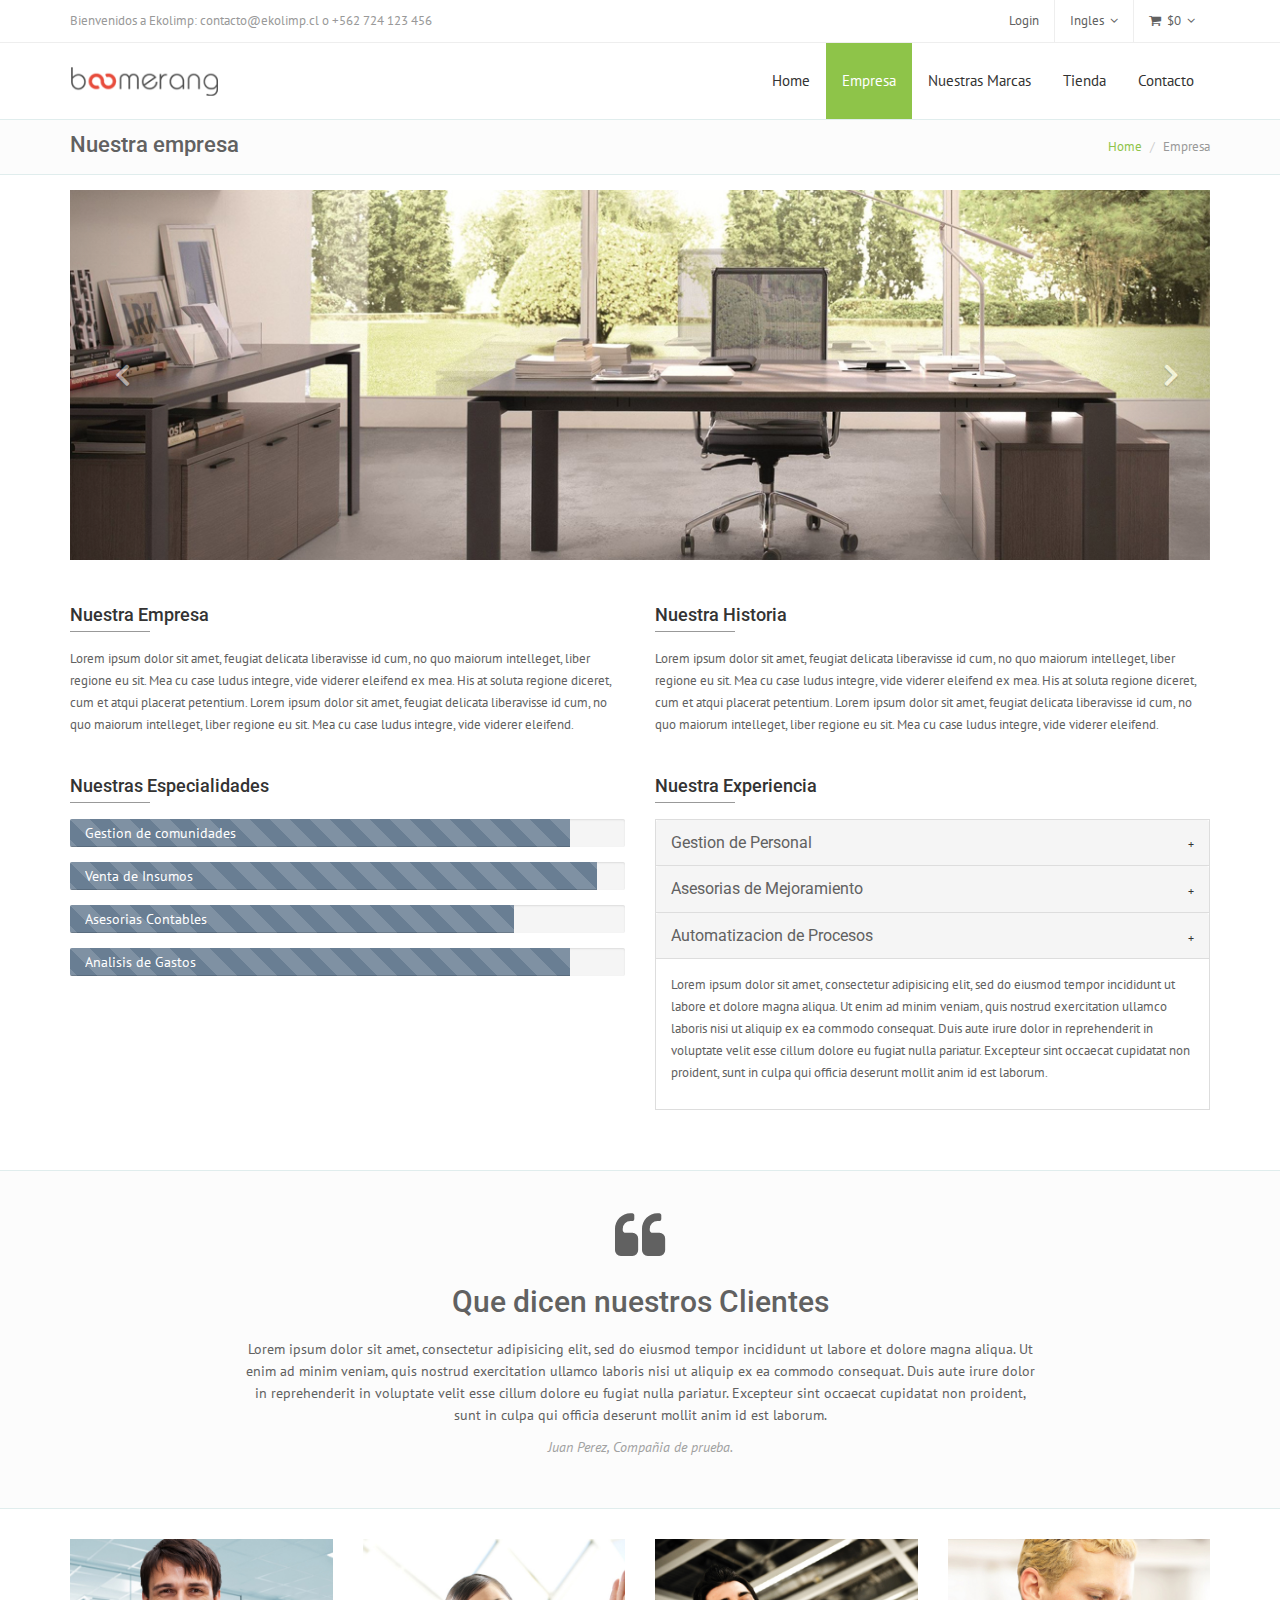
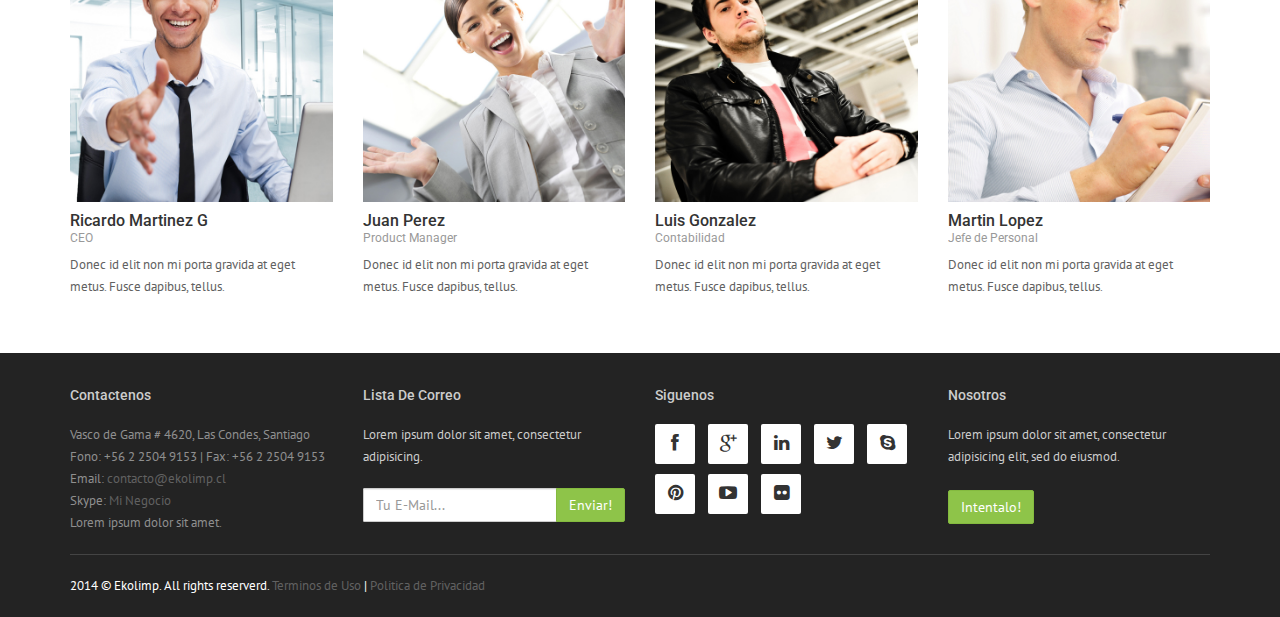
==== commit 64262047: "Seccion Empresa Lista" ====
--- a/about2.html
+++ b/about2.html
@@ -2,9 +2,9 @@
 <html>
 <head>
 	<meta charset="utf-8">
-    <title>Boomerang Bootstrap Template: Welcome</title>
+    <title>Empresa :: Ekolimp</title>
     <meta name="viewport" content="width=device-width, initial-scale=1.0">
-    
+
     <!-- Required -->
     <link href="css/global-style.css" rel="stylesheet" type="text/css" media="screen">
 <link rel="icon" href="images/favicon.png" type="image/png">
@@ -12,125 +12,75 @@
 </head>
 <body>
 
-<section id="asideMenu" class="aside-menu">
-	<form class="form-inline form-search">
-        <div class="input-group">
-            <input type="search" class="form-control" placeholder="Search..." />
-            <span class="input-group-btn">
-                <button id="btnHideAsideMenu" class="btn btn-close" type="button" title="Hide sidebar"><i class="fa fa-times"></i></button>
-            </span>
-        </div>
-    </form>
-	
-    <h5 class="side-section-title">Optional sidebar menu</h5>
-    <div class="nav">
-    	<ul>
-        	<li>
-            	<a href="#">Home</a>
-            </li>
-            <li>
-            	<a href="#">About us</a>
-            </li>
-            <li>
-            	<a href="#">Blog</a>
-            </li>
-            <li>
-            	<a href="#">Work</a>
-            </li>
-            <li>
-            	<a href="#">Online shop</a>
-            </li>
-        </ul>
-    </div>
-    
-    <h5 class="side-section-title">Social media</h5>
-    <div class="social-media">
-        <a href="#"><i class="fa fa-facebook facebook"></i></a>
-        <a href="#"><i class="fa fa-google-plus google"></i></a>
-        <a href="#"><i class="fa fa-twitter twitter"></i></a>
-    </div>
-    
-    <h5 class="side-section-title">Contact information</h5>
-    <div class="contact-info">
-        <h5>Address</h5>
-        <p>5th Avenue, New York - United States</p>
-        
-        <h5>Email</h5>
-        <p>hello@webpixels.ro</p>
-        
-        <h5>Phone</h5>
-        <p>+10 724 1234 567</p>
-    </div>
-</section>
 <div class="wrapper">
-	<div class="top-header">
-	<div class="container">
+    <div class="top-header">
+    <div class="container">
         <div class="row">
             <div class="col-sm-12">
-            	<span class="aux-text hidden-xs">
-                    Welcome to Boomerang: hello@webpixels.ro or +40 724 123 456
+                <span class="aux-text hidden-xs">
+                    Bienvenidos a Ekolimp: contacto@ekolimp.cl o +562 724 123 456
                 </span>
-            	<nav class="top-header-menu">
+                <nav class="top-header-menu">
                     <ul class="menu">
                         <li><a href="sign-in.html">Login</a></li>
-                        <li class="aux-languages dropdown"><a href="#"><span class="language name">English</span></a>
+                        <li class="aux-languages dropdown"><a href="#"><span class="language name">Ingles</span></a>
                             <ul id="auxLanguages" class="sub-menu">
-                                <li><a href="#"><span class="language">German</span></a></li>
-                                <li><span class="language language-active">English</span></li>
-                                <li><a href="#"><span class="language">Greek</span></a></li>
-                                <li><a href="#"><span class="language">Spanish</span></a></li>
+                                <li><a href="#"><span class="language">Aleman</span></a></li>
+                                <li><span class="language language-active">Ingles</span></li>
+                                <li><a href="#"><span class="language">Griego</span></a></li>
+                                <li><a href="#"><span class="language">Español</span></a></li>
                             </ul>
                         </li>
                         <li class="shopping-cart dropdown">
-                            <a href="#" title="View your shopping cart"><i class="fa fa-shopping-cart"></i><span class="amount">&pound;0</span></a>
-                
-                            <ul class="sub-menu">     
-                                <li>                                      
+                            <a href="#" title="View your shopping cart"><i class="fa fa-shopping-cart"></i><span class="amount">&#36;0</span></a>
+
+                            <ul class="sub-menu">
+                                <li>
                                     <div class="dropdown-cart">
-                                        <span class="cart-items">You have <strong>3</strong> items in your cart</span>
+                                        <span class="cart-items">Tienes <strong>3</strong> elementos en tu carro</span>
                                         <table class="table table-cart">
                                             <tbody>
                                                 <tr>
-                                                    <th colspan="2">Product</th>
-                                                    <th class="text-center">Qty</th>
+                                                    <th colspan="2">Producto</th>
+                                                    <th class="text-center">Cantidad</th>
                                                     <th>Total</th>
                                                 </tr>
-                                            
+
                                                 <tr>
                                                     <td><img src="images/prv/product-3.png" class="img-center" alt=""></td>
                                                     <td><a href="">Asus Ultra Notebook</a></td>
                                                     <td class="text-center">2</td>
-                                                    <td>$600.99</td>
+                                                    <td>$600.990</td>
                                                 </tr>
                                                 <tr>
                                                     <td><img src="images/prv/product-2.png" class="img-center" alt=""></td>
                                                     <td><a href="">Mouse Microsoft</a></td>
                                                     <td class="text-center">3</td>
-                                                    <td>$600.99</td>
+                                                    <td>$6.009</td>
                                                 </tr>
                                                 <tr>
                                                     <td><img src="images/prv/product-4.png" class="img-center" alt=""></td>
                                                     <td><a href="">Samsung Galaxy S4</a></td>
                                                     <td class="text-center">1</td>
-                                                    <td>$600.99</td>
+                                                    <td>$3.009</td>
                                                 </tr>
                                             </tbody>
                                         </table>
                                         <div class="row">
                                             <div class="col-md-6">
-                                                <a href="shop-cart.html" class="btn btn-xs btn-three">Edit cart</a>
+                                                <a href="shop-cart.html" class="btn btn-xs btn-three">Editar Carro</a>
                                             </div>
                                             <div class="col-md-6">
-                                                <a href="#" class="btn btn-xs btn-two pull-right">Proceed to checkout</a>
+                                                <a href="#" class="btn btn-xs btn-two pull-right">Terminar Compra</a>
                                                 <span class="clearfix"></span>
                                             </div>
                                         </div>
                                     </div>
-                                </li>                                                                                                    
-                            </ul>                                                                                                          
+                                </li>
+                            </ul>
                         </li>
                     </ul>
-				</nav>
+                </nav>
             </div>
         </div>
     </div>
@@ -140,7 +90,7 @@
     <div class="navbar navbar-white" role="navigation">
         <div class="container">
             <div class="navbar-header">
-            	<button type="button" class="navbar-toggle navbar-toggle-aside-menu">
+                <button type="button" class="navbar-toggle navbar-toggle-aside-menu">
                     <i class="fa fa-outdent icon-custom"></i>
                 </button>
                 <button type="button" class="navbar-toggle" data-toggle="collapse" data-target=".navbar-collapse">
@@ -150,22 +100,22 @@
                     <span class="icon-bar"></span>
                 </button>
                 <a class="navbar-brand" href="index.html">
-                	<img src="images/boomerang-logo.png" alt="Boomerang Bootstrap Template Logo">
+                    <img src="images/boomerang-logo.png" alt="Boomerang Bootstrap Template Logo">
                 </a>
             </div>
             <div class="navbar-collapse collapse">
                 <ul class="nav navbar-nav navbar-right">
-                	<li class="active">
-                    	<a href="#" class="dropdown-toggle" data-toggle="dropdown" data-hover="dropdown" data-close-others="true">Home</a>
-                        <ul class="dropdown-menu">
+                    <li class="dropdown">
+                        <a href="index.html">Home</a>
+                        <!-- <ul class="dropdown-menu">
                             <li><a href="index.html">Homepage: Landing</a></li>
                             <li><a href="index2.html">Homepage: Classic</a></li>
                             <li><a href="shop-home.html">Homepage: Shop</a></li>
-                        </ul>
-                	</li>
-                    <li class="dropdown">
-                    	<a href="#" class="dropdown-toggle" data-toggle="dropdown" data-hover="dropdown" data-close-others="true">Pages</a>
-                        <ul class="dropdown-menu">
+                        </ul> -->
+                    </li>
+                    <li class="active">
+                        <a href="about2.html" class="dropdown-toggle" data-hover="dropdown" data-close-others="true">Empresa</a>
+                        <!-- <ul class="dropdown-menu">
                             <li><a href="about.html">About us: One</a></li>
                             <li><a href="about2.html">About us: Two</a></li>
                             <li><a href="services.html">Services: One</a></li>
@@ -179,21 +129,21 @@
                             <li><a href="shop-account.html">Sign in/Sign up</a></li>
                             <li><a href="faq.html">FAQ</a></li>
                             <li><a href="404.html">Error 404</a></li>
-                        </ul>
-                	</li>
+                        </ul> -->
+                    </li>
                     <li class="dropdown">
-                    	<a href="#" class="dropdown-toggle" data-toggle="dropdown" data-hover="dropdown" data-close-others="true">Work</a>
-                        <ul class="dropdown-menu">
+                        <a href="services2.html" class="dropdown-toggle" data-hover="dropdown" data-close-others="true">Nuestras Marcas</a>
+                        <!-- <ul class="dropdown-menu">
                             <li><a href="work.html">Work: Basic 3 columns</a></li>
                             <li><a href="work2.html">Work: Basic 4 columns</a></li>
                             <li><a href="work3.html">Work: With header 3 columns</a></li>
                             <li><a href="work4.html">Work: With header 4 columns</a></li>
                             <li><a href="work-project.html">Single project: Fluid</a></li>
                             <li><a href="work-project2.html">Single project: Vertical</a></li>
-                        </ul>
-                	</li>
-                    <li class="dropdown">
-                    	<a href="#" class="dropdown-toggle" data-toggle="dropdown" data-hover="dropdown" data-close-others="true">Blog</a>
+                        </ul> -->
+                    </li>
+                    <!-- <li class="dropdown">
+                        <a href="#" class="dropdown-toggle" data-toggle="dropdown" data-hover="dropdown" data-close-others="true">Blog</a>
                         <ul class="dropdown-menu">
                             <li><a href="blog-grid.html">Blog: Grid Large</a></li>
                             <li><a href="blog-grid2.html">Blog: Grid Medium</a></li>
@@ -202,10 +152,10 @@
                             <li><a href="blog-post.html">Post: Standard</a></li>
                             <li><a href="blog-post2.html">Post: Fluid</a></li>
                         </ul>
-                	</li>
+                    </li> -->
                     <li class="dropdown">
-                    	<a href="#" class="dropdown-toggle" data-toggle="dropdown" data-hover="dropdown" data-close-others="true">Shop</a>
-                        <ul class="dropdown-menu">
+                        <a href="shop-home.html" class="dropdown-toggle" data-hover="dropdown" data-close-others="true">Tienda</a>
+                        <!-- <ul class="dropdown-menu">
                             <li><a href="shop-home.html">Homepage</a></li>
                             <li><a href="shop-products.html">All products</a></li>
                             <li><a href="shop-product.html">Single product</a></li>
@@ -215,107 +165,29 @@
                             <li><a href="shop-order-history.html">Order history</a></li>
                             <li><a href="shop-whishlist.html">Whishlist</a></li>
                             <li><a href="shop-invoice.html">Invoice</a></li>
-                            
-                        </ul>
-                	</li>
+
+                        </ul> -->
+                    </li>
                     <li class="dropdown">
-                    	<a href="#" class="dropdown-toggle" data-toggle="dropdown" data-hover="dropdown" data-close-others="true">Contact</a>
-                        <ul class="dropdown-menu">
+                        <a href="contact.html" class="dropdown-toggle" data-hover="dropdown" data-close-others="true">Contacto</a>
+                        <!-- <ul class="dropdown-menu">
                             <li><a href="contact.html">Contact: Fluid</a></li>
                             <li><a href="contact2.html">Contact: Compact</a></li>
-                        </ul>
-                	</li>
-                    <li class="dropdown hidden-xs">
-                    	<a href="#" class="dropdown-toggle" data-toggle="dropdown" data-hover="dropdown" data-close-others="true">Schemes</a>
-                        <ul class="dropdown-menu">
-                            <li>
-                            	<div class="dropdown-style-switcher">
-                                    <form class="form-light">
-                                        <div class="row">
-                                            <div class="col-md-6">
-                                                <div class="form-group">
-                                                    <label>Layout</label>
-                                                    <select id="cmbLayout" class="form-control">
-                                                    	<option value="1">Fluid</option>
-                                                        <option value="2">Boxed</option>
-                                                    </select>
-                                                </div>
-                                            </div>
-                                            <div class="col-md-6">
-                                                <div class="form-group">
-                                                    <label for="lastName">Colors</label>
-                                                    <span class="color-picker">
-                                                    	<a href="#" id="cmdRed" class="color-red" title="Red">Red</a>
-                                                        <a href="#" id="cmdViolet" class="color-violet" title="Violet">Violet</a>
-                                                        <a href="#" id="cmdBlue" class="color-blue" title="Blue">Blue</a>
-                                                        <a href="#" id="cmdGreen" class="color-green" title="Green">Green</a>
-                                                        <a href="#" id="cmdYellow" class="color-yellow" title="Yellow">Yellow</a>
-                                                        <a href="#" id="cmdOrange" class="color-orange" title="Orange">Orange</a>
-                                                    </span>
-                                                </div>
-                                            </div>
-                                        </div>  
-                                        <div class="row">
-                                            <div class="col-md-6">
-                                                <div class="form-group">
-                                                    <label>Top Header</label>
-                                                    <select id="cmbTopHeader" class="form-control">
-                                                        <option value="1">Show</option>
-                                                        <option value="2">Hide</option>
-                                                    </select>
-                                                 </div>
-                                             </div>
-                                        </div>
-                                                
-                                        <div class="row hide">
-                                            <div class="col-md-6">
-                                                <div class="form-group">
-                                                    <label>Header style</label>
-                                                    <select id="cmbTopHeader" class="form-control">
-                                                        <option value="1">Header style 1</option>
-                                                        <option value="2">Header style 2</option>
-                                                    </select>
-                                                 </div>
-                                             </div>
-                                        </div>      
-                                        <div class="row">
-                                            <div class="col-md-6">
-                                                <div class="form-group">
-                                                    <label>Choose pattern/background</label>
-                                                    <select id="cmbBackground" class="form-control">
-                                                    	<option value="1">Pattern 1</option>
-                                                        <option value="2">Pattern 2</option>
-                                                        <option value="3">Pattern 3</option>
-                                                        <option value="4">Pattern 4</option>
-                                                        <option value="5">Background 1</option>
-                                                        <option value="6">Background 2</option>
-                                                    </select>
-                                                 </div>
-                                            </div>
+                        </ul> -->
+                    </li>
+                    <li class="dropdown hide" style="z-index:500;">
+                        <a href="#" class="dropdown-toggle dropdown-form-toggle" data-toggle="dropdown"><i class="fa fa-search"></i></a>
+                        <ul class="dropdown-menu dropdown-menu-user">
+                            <li id="dropdownForm">
+                                <div class="dropdown-form">
+                                    <form role="form" class="p-15">
+                                        <div class="form-group">
+                                            <input type="search" class="form-control" id="email" placeholder="Enter email">
                                         </div>
                                     </form>
                                 </div>
                             </li>
                         </ul>
-                	</li>
-                    <li class="dropdown hide" style="z-index:500;">
-                    	<a href="#" class="dropdown-toggle dropdown-form-toggle" data-toggle="dropdown"><i class="fa fa-search"></i></a>
-                        <ul class="dropdown-menu dropdown-menu-user">
-                            <li id="dropdownForm">
-                            	<div class="dropdown-form">
-                                	<form role="form" class="p-15">
-                                        <div class="form-group">
-                                        	<input type="search" class="form-control" id="email" placeholder="Enter email">
-                                        </div>
-                                    </form>
-                                </div>
-                            </li>
-                        </ul>
-                	</li>
-                    <li class="hidden-xs">
-                        <a href="#" id="cmdAsideMenu" class="dropdown-toggle dropdown-form-toggle" title="Open sidebar">
-                        	<i class="fa fa-outdent"></i>
-                        </a>
                     </li>
                 </ul>
             </div><!--/.nav-collapse -->
@@ -326,20 +198,19 @@
         <div class="container">
             <div class="row">
                 <div class="col-md-6">
-                    <h2>About us</h2>
+                    <h2>Nuestra empresa</h2>
                 </div>
                 <div class="col-md-6">
                     <ol class="breadcrumb">
                         <li><a href="#">Home</a></li>
-                        <li><a href="#">Pages</a></li>
-                        <li class="active">About us</li>
+                        <li class="active">Empresa</li>
                     </ol>
                 </div>
-                
+
             </div>
         </div>
     </div>
-    
+
     <section class="slice p-15">
         <div class="w-section inverse">
             <div class="container">
@@ -348,40 +219,40 @@
                     <ol class="carousel-indicators hide">
                         <li data-target="#homepageCarousel" data-slide-to="0" class="active"></li>
                     </ol>
-                    
+
                     <div class="carousel-inner" style="height:370px;">
                         <div class="item active">
                             <img src="images/prv/about-img-1.jpg" alt="">
-                        </div>  
+                        </div>
                         <div class="item">
                             <img src="images/prv/about-img-2.jpg" alt="">
-                        </div>        
-                    </div>
-                    
+                        </div>
+                    </div>
+
                     <!-- Controls -->
                     <a class="left carousel-control" href="#homepageCarousel" data-slide="prev">
                         <i class="fa fa-angle-left"></i>
                     </a>
                     <a class="right carousel-control" href="#homepageCarousel" data-slide="next">
                         <i class="fa fa-angle-right"></i>
-                    </a>     
+                    </a>
                 </div>
             </div>
         </div>
     </section>
-    
+
     <section class="slice bg-3">
         <div class="w-section inverse">
             <div class="container">
                 <div class="row">
                     <div class="col-md-6">
-                        <h3 class="section-title">About us</h3>
+                        <h3 class="section-title">Nuestra Empresa</h3>
                         <p>
                         Lorem ipsum dolor sit amet, feugiat delicata liberavisse id cum, no quo maiorum intelleget, liber regione eu sit. Mea cu case ludus integre, vide viderer eleifend ex mea. His at soluta regione diceret, cum et atqui placerat petentium. Lorem ipsum dolor sit amet, feugiat delicata liberavisse id cum, no quo maiorum intelleget, liber regione eu sit. Mea cu case ludus integre, vide viderer eleifend.
                         </p>
                     </div>
                     <div class="col-md-6">
-                        <h3 class="section-title">Our history</h3>
+                        <h3 class="section-title">Nuestra Historia</h3>
                         <p>
                         Lorem ipsum dolor sit amet, feugiat delicata liberavisse id cum, no quo maiorum intelleget, liber regione eu sit. Mea cu case ludus integre, vide viderer eleifend ex mea. His at soluta regione diceret, cum et atqui placerat petentium. Lorem ipsum dolor sit amet, feugiat delicata liberavisse id cum, no quo maiorum intelleget, liber regione eu sit. Mea cu case ludus integre, vide viderer eleifend.
                         </p>
@@ -390,46 +261,51 @@
                 <div class="row">
                     <div class="col-md-6">
                         <div class="subsection">
-                            <h3 class="section-title">Our skills</h3>
+                            <h3 class="section-title">Nuestras especialidades</h3>
                             <div class="progress progress-striped">
                                 <div class="progress-bar progress-bar-two" role="progressbar" aria-valuenow="90" aria-valuemin="0" aria-valuemax="100" style="width: 90%">
-                                <span class="sr-only">Web Design</span>
+                                <span class="sr-only">Gestion de comunidades</span>
                                 </div>
                             </div>
                             <div class="progress progress-striped">
-                                <div class="progress-bar progress-bar-two" role="progressbar" aria-valuenow="70" aria-valuemin="0" aria-valuemax="100" style="width: 70%">
-                                <span class="sr-only">PHP Development</span>
+                                <div class="progress-bar progress-bar-two" role="progressbar" aria-valuenow="95" aria-valuemin="0" aria-valuemax="100" style="width: 95%">
+                                <span class="sr-only">Venta de Insumos</span>
                                 </div>
                             </div>
                             <div class="progress progress-striped">
                                 <div class="progress-bar progress-bar-two" role="progressbar" aria-valuenow="80" aria-valuemin="0" aria-valuemax="100" style="width: 80%">
-                                <span class="sr-only">jQuery</span>
+                                <span class="sr-only">Asesorias Contables</span>
                                 </div>
                             </div>
                             <div class="progress progress-striped">
                                 <div class="progress-bar progress-bar-two" role="progressbar" aria-valuenow="90" aria-valuemin="0" aria-valuemax="100" style="width: 90%">
-                                <span class="sr-only">Web Design</span>
+                                <span class="sr-only">Analisis de Gastos</span>
                                 </div>
                             </div>
                         </div>
                     </div>
                     <div class="col-md-6">
                         <div class="subsection">
-                            <h3 class="section-title">Our expertize</h3>
+                            <h3 class="section-title">Nuestra Experiencia</h3>
                             <div class="widget">
                                 <div class="panel-group" id="accordion">
                                     <div class="panel panel-default">
                                       <div class="panel-heading">
                                         <h4 class="panel-title">
                                           <a data-toggle="collapse" data-parent="#accordion" href="#collapseOne" class="collapsed">
-                                            Web design
+                                            Gestion de Personal
                                           </a>
                                         </h4>
                                       </div>
                                       <div id="collapseOne" class="panel-collapse collapse" style="height: 0px;">
                                         <div class="panel-body">
                                         <p>
-                                          Anim pariatur cliche reprehenderit, enim eiusmod high life accusamus terry richardson ad squid. 3 wolf moon officia aute, non cupidatat skateboard dolor brunch. Food truck quinoa nesciunt laborum eiusmod. Brunch 3 wolf moon tempor, sunt aliqua put a bird on it squid single-origin coffee nulla assumenda shoreditch et. Nihil anim keffiyeh helvetica, craft beer labore wes anderson cred nesciunt sapiente ea proident. Ad vegan excepteur butcher vice lomo.
+                                          Lorem ipsum dolor sit amet, consectetur adipisicing elit, sed do eiusmod
+                                          tempor incididunt ut labore et dolore magna aliqua. Ut enim ad minim veniam,
+                                          quis nostrud exercitation ullamco laboris nisi ut aliquip ex ea commodo
+                                          consequat. Duis aute irure dolor in reprehenderit in voluptate velit esse
+                                          cillum dolore eu fugiat nulla pariatur. Excepteur sint occaecat cupidatat non
+                                          proident, sunt in culpa qui officia deserunt mollit anim id est laborum.
                                         </p>
                                         </div>
                                       </div>
@@ -438,7 +314,7 @@
                                       <div class="panel-heading">
                                         <h4 class="panel-title">
                                           <a data-toggle="collapse" data-parent="#accordion" href="#collapseTwo" class="collapsed">
-                                            Software development
+                                            Asesorias de Mejoramiento
                                           </a>
                                         </h4>
                                       </div>
@@ -454,14 +330,19 @@
                                       <div class="panel-heading">
                                         <h4 class="panel-title">
                                           <a data-toggle="collapse" data-parent="#accordion" href="#collapseThree" class="">
-                                            Search engine optimization
+                                            Automatizacion de Procesos
                                           </a>
                                         </h4>
                                       </div>
                                       <div id="collapseThree" class="panel-collapse in" style="height: auto;">
                                         <div class="panel-body">
                                           <p>
-                                          Anim pariatur cliche reprehenderit, enim eiusmod high life accusamus terry richardson ad squid. 3 wolf moon officia aute, non cupidatat skateboard dolor brunch.
+                                          Lorem ipsum dolor sit amet, consectetur adipisicing elit, sed do eiusmod
+                                          tempor incididunt ut labore et dolore magna aliqua. Ut enim ad minim veniam,
+                                          quis nostrud exercitation ullamco laboris nisi ut aliquip ex ea commodo
+                                          consequat. Duis aute irure dolor in reprehenderit in voluptate velit esse
+                                          cillum dolore eu fugiat nulla pariatur. Excepteur sint occaecat cupidatat non
+                                          proident, sunt in culpa qui officia deserunt mollit anim id est laborum.
                                         </p>
                                         </div>
                                       </div>
@@ -474,7 +355,7 @@
             </div>
         </div>
     </section>
-         
+
     <section class="slice bg-5">
         <div class="w-section inverse">
             <div class="container">
@@ -482,12 +363,17 @@
                     <div class="col-md-12">
                         <div class="text-center">
                             <h4><i class="fa fa-quote-left fa-3x"></i></h4>
-                            <h2>What our clients say</h2>
+                            <h2>Que dicen nuestros Clientes</h2>
                             <div class="testimonial-text">
                                 <p>
-                                   Lorem Ipsum is simply dummy text of the printing and typesetting industry. Lorem Ipsum has been the industry's standard dummy text ever since the 1500s, when an unknown printer took a galley of type and scrambled it to make a type specimen book. It has survived not only five centuries, but also the leap into electronic typesetting, remaining essentially unchanged.
+                                   Lorem ipsum dolor sit amet, consectetur adipisicing elit, sed do eiusmod
+                                   tempor incididunt ut labore et dolore magna aliqua. Ut enim ad minim veniam,
+                                   quis nostrud exercitation ullamco laboris nisi ut aliquip ex ea commodo
+                                   consequat. Duis aute irure dolor in reprehenderit in voluptate velit esse
+                                   cillum dolore eu fugiat nulla pariatur. Excepteur sint occaecat cupidatat non
+                                   proident, sunt in culpa qui officia deserunt mollit anim id est laborum.
                                 </p>
-                                <p class="testimonial-author">John Doe, The Company Inc.</p>
+                                <p class="testimonial-author">Juan Perez, Compañia de prueba.</p>
                             </div>
                             <span class="clearfix"></span>
                         </div>
@@ -496,25 +382,25 @@
             </div>
         </div>
     </section>
-    
+
     <section class="slice bg-3 animate-hover-slide-3">
         <div class="w-section inverse">
             <div class="container">
-                <div class="row">   
+                <div class="row">
                 	<div class="col-md-3">
                         <div class="w-box inverse">
                             <div class="figure">
                                 <img alt="" src="images/prv/team-img-5.jpg" class="img-responsive">
-                                <div class="figcaption">                                    
+                                <div class="figcaption">
                                     <ul class="social-icons text-right">
-                                    	<li class="text pull-left">More on:</li>
+                                    	<li class="text pull-left">Mas en:</li>
                                         <li class="facebook"><a href="#"><i class="fa fa-facebook"></i></a></li>
                                         <li class="twitter"><a href="#"><i class="fa fa-twitter"></i></a></li>
                                         <li class="linkedin"><a href="#"><i class="fa fa-linkedin"></i></a></li>
                                     </ul>
                                 </div>
                             </div>
-                            <h2>Meredith Grey<small>CEO</small></h2>
+                            <h2>Ricardo Martinez G<small>CEO</small></h2>
                             <p>
                             Donec id elit non mi porta gravida at eget metus. Fusce dapibus, tellus.
                             </p>
@@ -525,101 +411,101 @@
                         <div class="w-box inverse">
                             <div class="figure">
                                 <img alt="" src="images/prv/team-img-3.jpg" class="img-responsive">
-                                <div class="figcaption">                                    
+                                <div class="figcaption">
                                     <ul class="social-icons text-right">
-                                    	<li class="text pull-left">More on:</li>
+                                    	<li class="text pull-left">Mas en:</li>
                                         <li class="facebook"><a href="#"><i class="fa fa-facebook"></i></a></li>
                                         <li class="twitter"><a href="#"><i class="fa fa-twitter"></i></a></li>
                                         <li class="linkedin"><a href="#"><i class="fa fa-linkedin"></i></a></li>
                                     </ul>
                                 </div>
                             </div>
-                            <h2>John Doe<small>Product Manager</small></h2>
+                            <h2>Juan Perez<small>Product Manager</small></h2>
                             <p>
                             Donec id elit non mi porta gravida at eget metus. Fusce dapibus, tellus.
                             </p>
                         </div>
                     </div>
-                    
+
                     <div class="col-md-3">
                         <div class="w-box inverse">
                             <div class="figure">
                                 <img alt="" src="images/prv/team-img-1.jpg" class="img-responsive">
-                                <div class="figcaption">                                    
+                                <div class="figcaption">
                                     <ul class="social-icons text-right">
-                                    	<li class="text pull-left">More on:</li>
+                                    	<li class="text pull-left">Mas en:</li>
                                         <li class="facebook"><a href="#"><i class="fa fa-facebook"></i></a></li>
                                         <li class="twitter"><a href="#"><i class="fa fa-twitter"></i></a></li>
                                         <li class="linkedin"><a href="#"><i class="fa fa-linkedin"></i></a></li>
                                     </ul>
                                 </div>
                             </div>
-                            <h2>Derek Shepard<small>Web Developer</small></h2>
+                            <h2>Luis Gonzalez<small>Contabilidad</small></h2>
                             <p>
                             Donec id elit non mi porta gravida at eget metus. Fusce dapibus, tellus.
                             </p>
                         </div>
                     </div>
-                    
+
                     <div class="col-md-3">
                         <div class="w-box inverse">
                             <div class="figure">
                                 <img alt="" src="images/prv/team-img-2.jpg" class="img-responsive">
-                                <div class="figcaption">                                    
+                                <div class="figcaption">
                                     <ul class="social-icons text-right">
-                                    	<li class="text pull-left">More on:</li>
+                                    	<li class="text pull-left">Mas en:</li>
                                         <li class="facebook"><a href="#"><i class="fa fa-facebook"></i></a></li>
                                         <li class="twitter"><a href="#"><i class="fa fa-twitter"></i></a></li>
                                         <li class="linkedin"><a href="#"><i class="fa fa-linkedin"></i></a></li>
                                     </ul>
                                 </div>
                             </div>
-                            <h2>Mark Sloan<small>Team Builder</small></h2>
+                            <h2>Martin Lopez<small>Jefe de Personal</small></h2>
                             <p>
                             Donec id elit non mi porta gravida at eget metus. Fusce dapibus, tellus.
                             </p>
                         </div>
                     </div>
-        
+
                 </div>
             </div>
         </div>
     </section>
-    
+
         <footer>
     <div class="container">
         <div class="row">
             <div class="col-md-3">
-            	<div class="col">
-                   <h4>Contact us</h4>
+                <div class="col">
+                   <h4>Contactenos</h4>
                    <ul>
-                        <li>5th Avenue, New York - United States</li>
-                        <li>Phone: +10 724 1234 567 | Fax: +10 724 1234 567 </li>
-                        <li>Email: <a href="mailto:hello@example.com" title="Email Us">hello@example.com</a></li>
-                        <li>Skype: <a href="skype:my.business?call" title="Skype us">my-business</a></li>
-                        <li>Creating great templates is our passion</li>
+                        <li>Vasco de Gama # 4620, Las Condes, Santiago</li>
+                        <li>Fono: +56 2 2504 9153 | Fax: +56 2 2504 9153 </li>
+                        <li>Email: <a href="mailto:contacto@ekolimp.cl" title="Envianos un Mail">contacto@ekolimp.cl</a></li>
+                        <li>Skype: <a href="skype:test?call" title="Skype us">Mi Negocio</a></li>
+                        <li>Lorem ipsum dolor sit amet.</li>
                     </ul>
                  </div>
             </div>
-            
+
             <div class="col-md-3">
-            	<div class="col">
-                    <h4>Mailing list</h4>
-                    <p>Sign up if you would like to receive occasional treats from us.</p>
+                <div class="col">
+                    <h4>Lista de Correo</h4>
+                    <p>Lorem ipsum dolor sit amet, consectetur adipisicing.</p>
                     <form class="form-inline">
                         <div class="input-group">
-                            <input type="text" class="form-control" placeholder="Your email address..." />
+                            <input type="text" class="form-control" placeholder="Tu E-Mail..." />
                             <span class="input-group-btn">
-                                <button class="btn btn-two" type="button">Go!</button>
+                                <button class="btn btn-two" type="button">Enviar!</button>
                             </span>
                         </div>
                     </form>
                 </div>
             </div>
-            
+
             <div class="col-md-3">
-            	<div class="col col-social-icons">
-                    <h4>Follow us</h4>
+                <div class="col col-social-icons">
+                    <h4>Siguenos</h4>
                     <a href="#"><i class="fa fa-facebook"></i></a>
                     <a href="#"><i class="fa fa-google-plus"></i></a>
                     <a href="#"><i class="fa fa-linkedin"></i></a>
@@ -632,27 +518,27 @@
             </div>
 
              <div class="col-md-3">
-             	<div class="col">
-                    <h4>About us</h4>
+                <div class="col">
+                    <h4>Nosotros</h4>
                     <p>
-                    Boomerang Bootstrap Template is made with love and passion for your own business.
+                    Lorem ipsum dolor sit amet, consectetur adipisicing elit, sed do eiusmod.
                     <br /><br />
-                    <a href="#" class="btn btn-two">Try it now!</a>
+                    <a href="#" class="btn btn-two">Intentalo!</a>
                     </p>
                 </div>
             </div>
         </div>
-        
+
         <hr />
-        
+
         <div class="row">
-        	<div class="col-lg-9 copyright">
-            	2013 &copy; Web Pixels. All rights reserverd. 
-                <a href="#">Terms of use</a> | 
-                <a href="#">Privacy policy</a>
+            <div class="col-lg-9 copyright">
+                2014 &copy; Ekolimp. All rights reserverd.
+                <a href="#">Terminos de Uso</a> |
+                <a href="#">Politica de Privacidad</a>
             </div>
             <div class="col-lg-3 footer-logo">
-            	
+
             </div>
         </div>
     </div>
@@ -681,4 +567,4 @@
 <script type="text/javascript" src="assets/waypoints/waypoints.min.js"></script>
 <script type="text/javascript" src="js/jquery.wp.custom.js"></script>
 </body>
-</html>+</html>
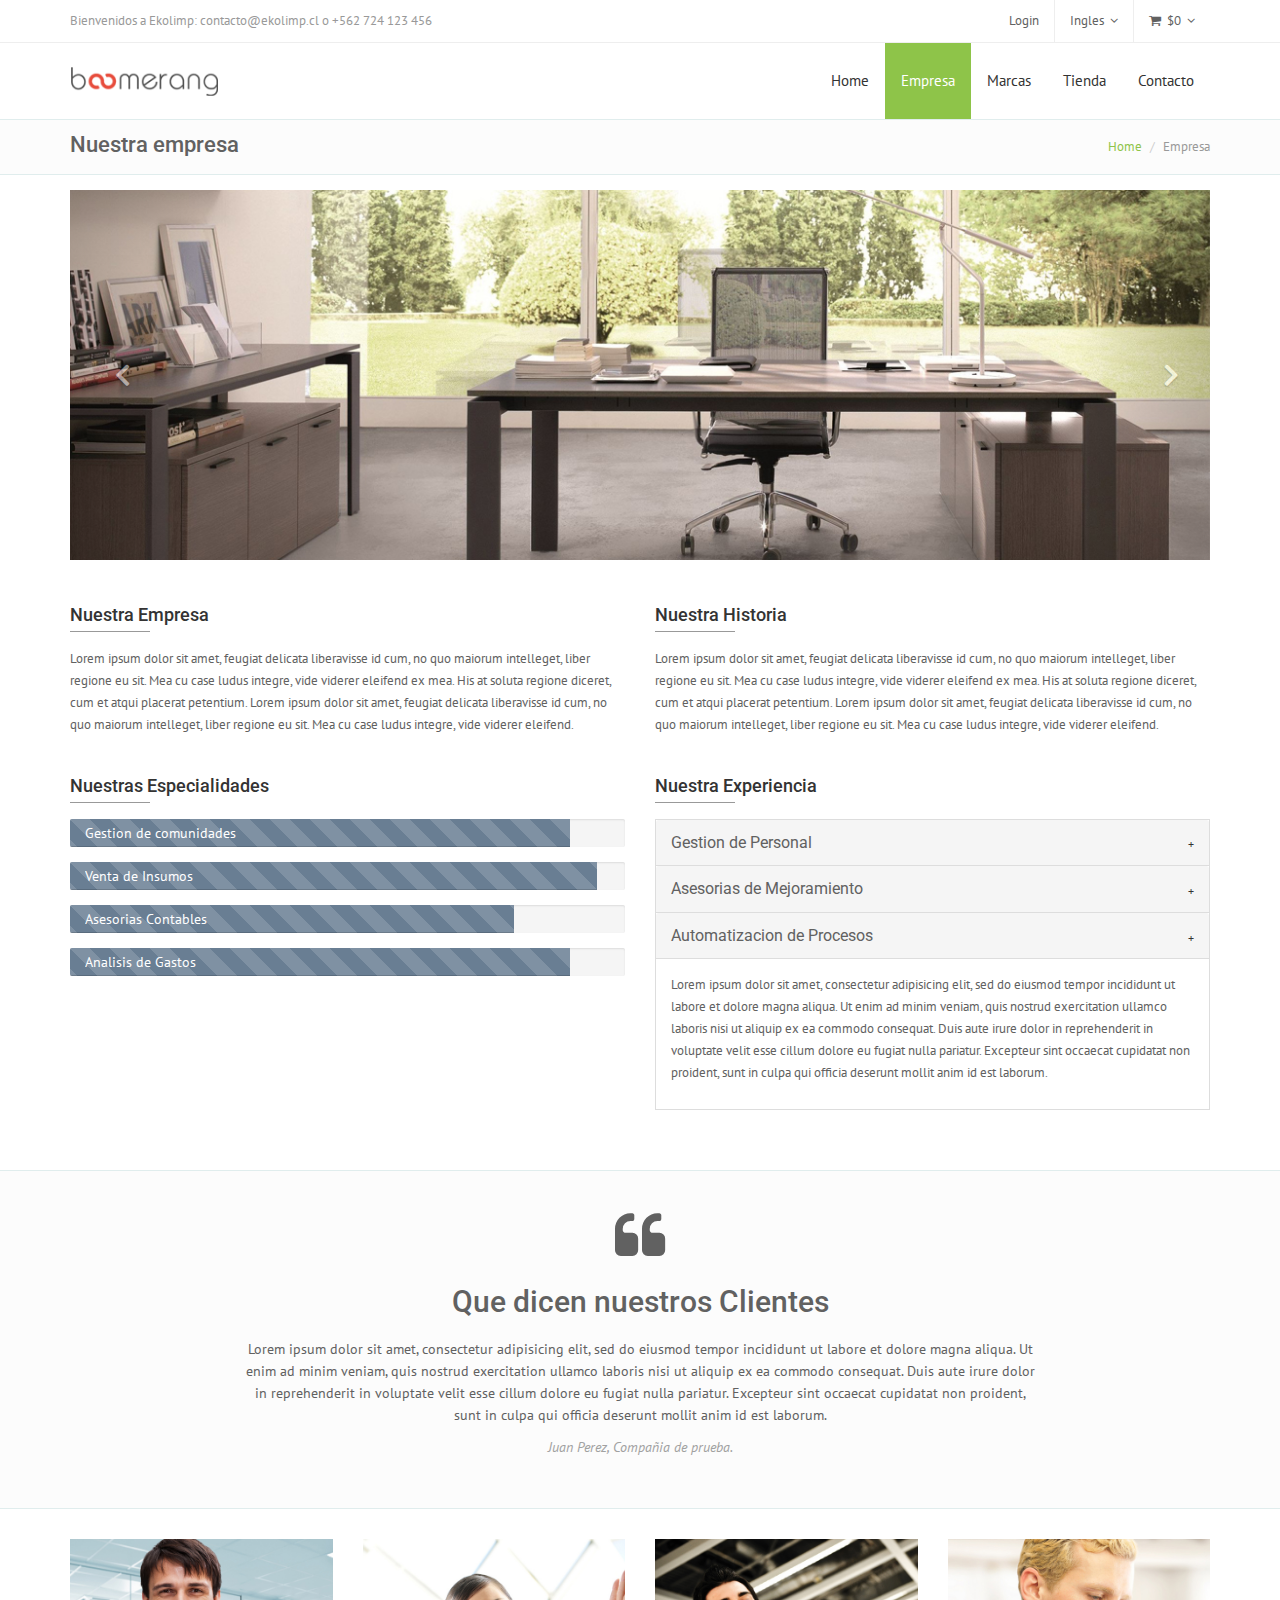
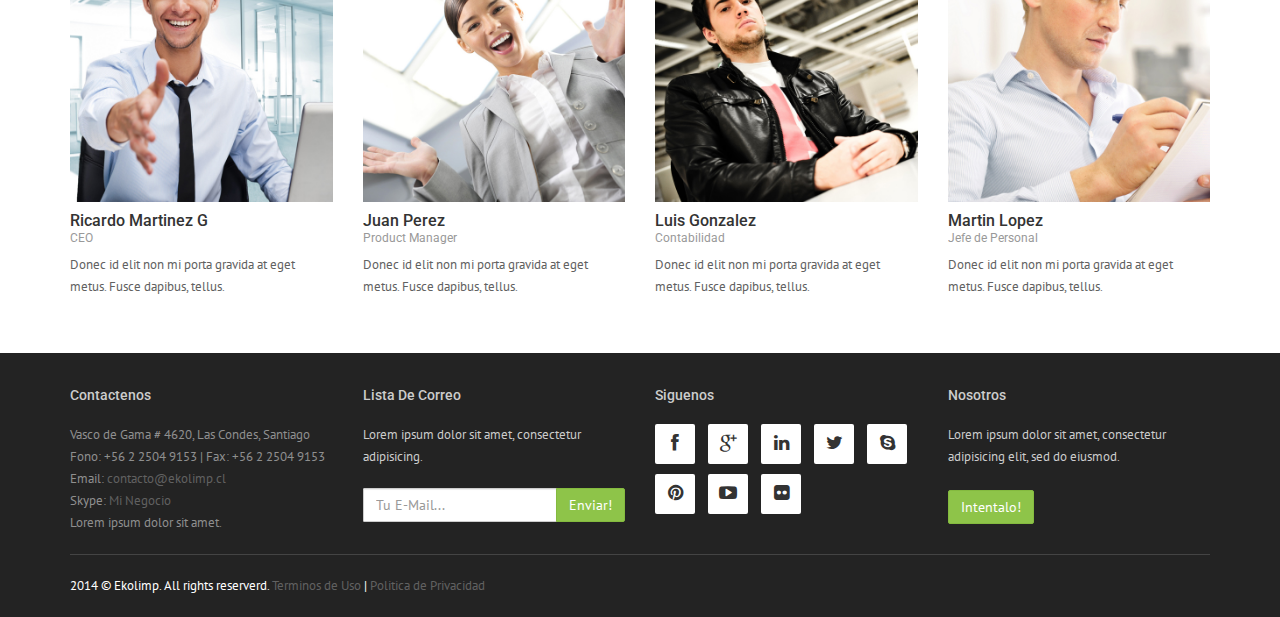
==== commit f1df66d9: "Seccion Marcas Lista" ====
--- a/about2.html
+++ b/about2.html
@@ -132,7 +132,7 @@
                         </ul> -->
                     </li>
                     <li class="dropdown">
-                        <a href="services2.html" class="dropdown-toggle" data-hover="dropdown" data-close-others="true">Nuestras Marcas</a>
+                        <a href="work2.html" class="dropdown-toggle" data-hover="dropdown" data-close-others="true">Marcas</a>
                         <!-- <ul class="dropdown-menu">
                             <li><a href="work.html">Work: Basic 3 columns</a></li>
                             <li><a href="work2.html">Work: Basic 4 columns</a></li>
